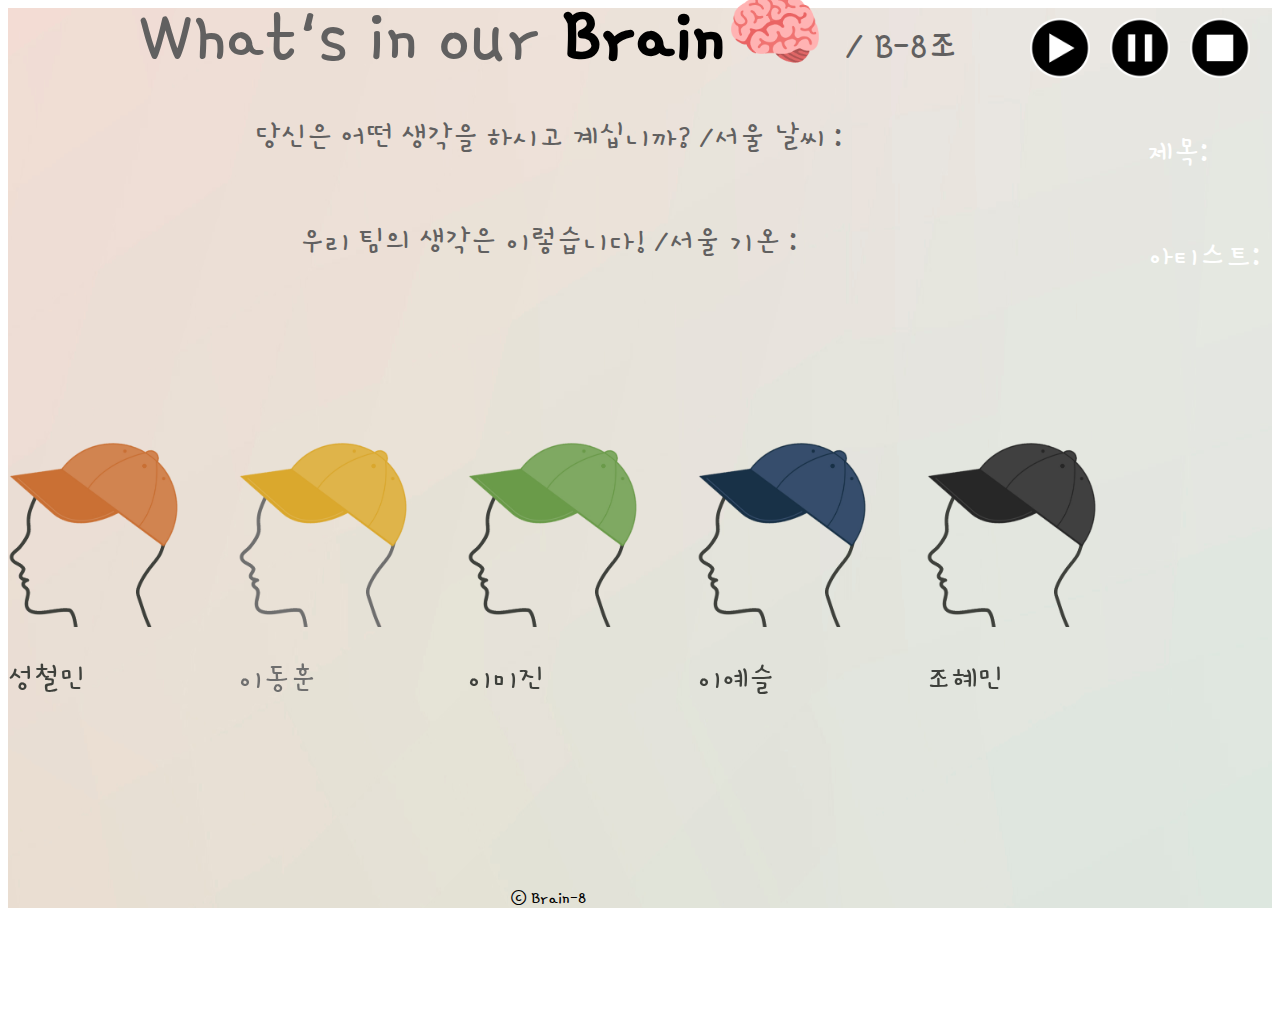
==== templates/index.html @ ef412cd2 "merge everything without comment system" ====
<!DOCTYPE html>
<html lang="en">

<head>
  <meta charset="UTF-8">
  <meta http-equiv="X-UA-Compatible" content="IE=edge">
  <meta name="viewport" content="width=device-width, initial-scale=1.0">
  <meta property="og:title" content="B-8조" />
  <meta property="og:description" content="팀 소개 페이지" />
  <meta property="og:image" content="img" />
  <title>B-8 팀 소개 페이지</title>

  <!-- css link -->
  <link rel="stylesheet" href="../static/css/style.css?after" type="text/css">
  <link rel="stylesheet" href="../static/css/animations.css?after" type="text/css">

  <!-- 부트스트랩, jQuery -->
  <link href="https://cdn.jsdelivr.net/npm/bootstrap@5.2.3/dist/css/bootstrap.min.css" rel="stylesheet"
    integrity="sha384-rbsA2VBKQhggwzxH7pPCaAqO46MgnOM80zW1RWuH61DGLwZJEdK2Kadq2F9CUG65" crossorigin="anonymous">
  <script src="https://ajax.googleapis.com/ajax/libs/jquery/3.5.1/jquery.min.js"></script>
  <script src="https://cdn.jsdelivr.net/npm/bootstrap@5.0.2/dist/js/bootstrap.bundle.min.js"
    integrity="sha384-MrcW6ZMFYlzcLA8Nl+NtUVF0sA7MsXsP1UyJoMp4YLEuNSfAP+JcXn/tWtIaxVXM"
    crossorigin="anonymous"></script>
</head>

<script>
  $.ajax({
    type: "GET",
    url: "https://api.openweathermap.org/data/2.5/weather?lat=37.566536&lon=126.977966&appid=20a67cfc9756c2dff3287c8549a2c229&units=metric",
    data: {},
    success: function(response){
      let weather = response['weather']['0']['main']
      let temp = response['main']['temp']
      
      let temp_html = `<span>${weather}</span>`
      let temp_html2 = `<span>${temp}</span>`
      $('#wth').append(temp_html)
      $('#tp').append(temp_html2)
    
    console.log(weather, temp)
    }
    })


  /* brain content hovering jquery */
  $(document).ready(function () {
    $('.brain').hover(function () {
      $(this).addClass('floating');
    },
      function () {
        $(this).removeClass('floating');
      }
    )
  })
  /* brain content hovering jquery end */
</script>

<body>
  <!-- Brain Modal -->
  <div id="brain">
    <div class="brain-modal-bg"></div>
    <div class="brain-modal-wrap" id="modal">
      <button class="modal-button">&times;</button>
      <div class="brain-content">
        <img src="../static/img/brain.png">
        <div>
          <div class="brain-part1 brain-part" id="giveup">
            <img src="../static/img/part1.png">
            <p>포기?</p>
          </div>

          <div class="brain-part2 brain-part" id="bucket">
            <div class="brain-img">
              <img src="../static/img/part2.png">
            </div>
            <p class="brain-text" id="bucket-p">버킷리스트</p>
          </div>

          <div class="brain-part3 brain-part" id="dream">
            <div class="brain-img">
              <img src="../static/img/part3.png">
            </div>
            <p class="brain-text" style="left:56%; top: 45%" id="dream-p">꿈</p>
          </div>
          <div class="brain-part4 brain-part" id="cooperation">
            <div class="brain-img">
              <img src="../static/img/part4.png">
            </div>
            <p class="brain-text" style="font-size: 2.8rem; line-height:2.9rem;" id="cooperation-p">추구하는 협업스타일</p>
          </div>
          <div class="brain-part5 brain-part" id="music" data-bs-toggle="modal" data-bs-target="#exampleModal">
            <div class="brain-img">
              <img src="../static/img/part5.png">
            </div>
            <p class="brain-text" style="left:56%; top: 56%" id="music-p">음악</p>
          </div>
          <div class="brain-part6 brain-part" id="strengths">
            <div class="brain-img">
              <img src="../static/img/part6.png">
            </div>
            <p class="brain-text" style="top: 55%" id="strengths-p">자신의 장점</p>
          </div>
          <div class="brain-part7 brain-part" id="mbti">
            <div class="brain-img">
              <img src="../static/img/part7.png">
            </div>
            <p class="brain-text" id="mbti-p">MBTI</p>
          </div>
          <div class="brain-part8 brain-part" id="blog">
            <div class="brain-img">
              <img src="../static/img/part8.png">
            </div>
            <p class="brain-text" style="left:46%; top: 63%">블로그</p>
          </div>
        </div>
      </div>
      <div class="brain-name-cover">
        <p class="brain-name"></p>
      </div>
      
    </div>
  </div>
  <!-- Brain Modal end -->

  <!-- youtube Modal -->
  <div class="modal fade" id="exampleModal" tabindex="-1" aria-labelledby="exampleModalLabel" aria-hidden="true">
    <div class="modal-dialog">
      <div id="yttransparent" style="display: none;">
      </div>
    </div>
    <div class="ytPlay-text-cover">
      <div>
        <p>
          제목:
        <h1 id="songTitle"></h1>
        </p>
      </div>
      <div>
        <p>
          아티스트:
        <h2 id="songArtist"></h2>
        </p>
      </div>
    </div>
    <div id="ytPlayButton" class="ytPlay-cover">
      <img src="../static/img/ytplay.png" class="ytbutton bounce play" id="play">
      <img src="../static/img/ytpause.png" class="ytbutton bounce pause" id="pause">
      <img src="../static/img/ytstop.png" class="ytbutton bounce stop" id="stop">
    </div>

  </div>
  <!-- youtube Modal end-->

  <!-- container html -->
  <div class="cover">
    <div class="container">

      <!-- title html -->
      <div class="title">
        <span>What's in our <strong style="color: black;">Brain🧠</strong> <span style="font-size: 40px;">/ B-8조</span></span>
        <p>당신은 어떤 생각을 하시고 계십니까? <span id="wth">/서울 날씨 : </span></p>
        <p>우리 팀의 생각은 이렇습니다!<span id="tp"> /서울 기온 : </span></p>
      </div>
      <!-- title html end -->


      <!-- section html -->
      <div class="section">
        <div class="brain-cover">

          <div class="brain-hat-combine">
            <div class="hat">
              <img src="../static/img/hat1.png">
            </div>
            <a href="#modal" class="brain-btn-open">
              <div class="brain">
                <img src="../static/img/brain.png">
                <p>성철민</p>
              </div>
            </a>
          </div>

          <div class="brain-hat-combine">
            <div class="hat">
              <img src="../static/img/hat2.png">
            </div>
            <a onClick="">
              <div class="brain brain-flower" id="dh-cover">
                <img src="../static/img/brain.png" id="flower">
                <p id="dh">이동훈</p>
              </div>
            </a>
          </div>
            
        <div class="brain-hat-combine">
          <div class="hat">
            <img src="../static/img/hat3.png">
          </div>
          <a href="#modal" class="brain-btn-open" onClick="">
            <div class="brain">
              <img src="../static/img/brain.png">
              <p>이미진</p>
            </div>
          </a>
        </div>
          
        <div class="brain-hat-combine">
          <div class="hat">
            <img src="../static/img/hat4.png">
          </div>
          <a href="#modal" class="brain-btn-open" onClick="">
            <div class="brain">
              <img src="../static/img/brain.png">
              <p>이예슬</p>
            </div>
          </a>
        </div>

        <div class="brain-hat-combine">
          <div class="hat">
            <img src="../static/img/hat5.png">
          </div>
          <a href="#modal" class="brain-btn-open" onClick="">
            <div class="brain">
              <img src="../static/img/brain.png">
              <p>조혜민</p>
            </div>
          </a>
        </div>

        </div>
      </div>
      <div class="bottom">
        <p style="margin: 0 auto; font-size: 1.2rem;">ⓒ Brain-8</p>
      </div>

      
      <!-- section html end -->
      
    </div>
  


  </div>
</body>




<script>
  /* brain content hovering jquery */
  $(document).ready(function () {
    $('.brain').hover(function () {
      $(this).addClass('floating1');
    },
      function () {
        $(this).removeClass('floating1');
      }
    )
  })
  /* brain content hovering jquery end */

  /*brain-hat-combine content hovering jquery*/
  $(document).ready(function () {
    $('.brain-hat-combine').hover(function () {
      $(this).children("div.brain").addClass('floating1')
      $(this).children("div.hat").addClass('floating2')
    },
      function () {
        $(this).children("div.brain").removeClass('floating1')
        $(this).children("div.hat").removeClass('floating2');      }
    )
  })

  /*brain-hat-combine content hovering jquery end*/

  /* brain clicking */
  $('.brain-btn-open').each(function () {
    var modalID = $(this).attr('href');
    var modalBg = $('.brain-modal-bg');

    var imgTit = $(this).children('div.brain').children('p').text()

    $(this).on('click', function (e) {

      // 모달창 내용 함수 실행
      brainListing(imgTit)

      e.preventDefault();
      $('.brain-name-cover').children('p.brain-name').text(imgTit)
      modalBg.fadeIn();

      $(modalID).show();

      $('html').css({ overflow: 'hidden' });
    });


    //.modal안에 button을 클릭하면 .modal닫기
    $('.modal-button').click(function () {
      modalBg.fadeOut();
      $(modalID).hide();
      $(modalID).removeAttr('style');
      window.location.reload();
    })

    $('.brain-modal-bg, .modal-close').on('click', function () {
      modalBg.fadeOut();
      $(modalID).hide();
      $(modalID).removeAttr('style');
      window.location.reload();

      $('html').removeAttr('style');
    });
  });
  /* brain clicking end */

  /* brain listing */
  function brainListing(a) {
    let name = a;
    let formData = new FormData();

    formData.append("name_give", name);


    fetch('/brain', { method: "POST", body: formData }).then((res) => res.json()).then((data) => {
      let rows = data['result'][0]
      console.log(rows)

      let got_mbti = rows['mbti'] // MBTI
      let got_dream = rows['dream'] // 꿈
      let got_bucket = rows['bucket'] // 버킷리스트
      let got_blog_url = rows['blog_url'] // 블로그 주소
      let got_cooperation = rows['cooperation']  // 추구하는 협업스타일
      let got_favorite_music = rows['favorite_music']  // 음악
      let got_start = rows['start'] // 자신의 장점
      let got_music = rows['music']  // 음악
      let got_artist = rows['artist']  // 음악
      let got_giveUp = rows['giveUp'] // 포기?
      let got_strengths = rows['strengths'] // 자신의 장점

      let each_data = {
        'mbti': got_mbti,
        'dream': got_dream,
        'bucket': got_bucket,
        'url': got_blog_url,
        'cooperation': got_cooperation,
        'favorite_music': got_favorite_music,
        'start': got_start,
        'giveUp': got_giveUp,
        'strengths': got_strengths,
        'music': got_music,
        'artist': got_artist
      }

      /* brain content change */
      $('#giveup').click(function () {
        document.getElementById('giveup').classList.remove('brain-part');
        alert(each_data['giveUp']);
      })

      $('#mbti').click(function () {
        document.getElementById('mbti').classList.remove('brain-part');
        $('#mbti-p').text(each_data['mbti']);
      })

      $('#dream').click(function () {
        document.getElementById('dream').classList.remove('brain-part');
        $('#dream-p').text(each_data['dream']);
        $('#dream-p').css('font-size', '1.2rem');
      })

      $('#strengths').click(function () {
        document.getElementById('strengths').classList.remove('brain-part');
        $('#strengths-p').text(each_data['strengths']);
        $('#strengths-p').css('font-size', '1.5rem');
      })

      $('#bucket').click(function () {
        document.getElementById('bucket').classList.remove('brain-part');
        $('#bucket-p').text(each_data['bucket']);
        $('#bucket-p').css('font-size', '1.8rem');
      })

      $('#cooperation').click(function () {
        document.getElementById('cooperation').classList.remove('brain-part');
        $('#cooperation-p').text(each_data['cooperation']);
        $('#cooperation-p').css('font-size', '1.8rem');
      })

      $('#music').click(function () {
        document.getElementById('music').classList.remove('brain-part');
        $('#yttransparent').empty();
        $('#yttransparent').append(`
        <iframe id='ytVideo' width='375' height='200'
          src="https://www.youtube.com/embed/${each_data['favorite_music']}?autoplay=1&start=${each_data['start']}&mute=0&autohide='2'&modestbranding=1&enablejsapi=1&version=3&playerapiid=ytplayer"
          frameBorder='0' allow='accelerometer; autoplay; encrypted-media; gyroscope; picture-in-picture'
          allowFullScreen></iframe>`)
        
        $('#songTitle').text(each_data['music'])
        $('#songArtist').text(each_data['artist'])
      })

      /* 유튜브 뮤직 버튼 */
      $(".stop").on("click", function () {
        document.getElementById('stop').classList.add('tossing');
        $("iframe")[0].contentWindow.postMessage('{"event":"command","func":"' + 'stopVideo' + '","args":""}', '*');
        console.log($("iframe")[0])
      });
      $(".pause").on("click", function () {
        document.getElementById('pause').classList.add('tossing');
        $("iframe")[0].contentWindow.postMessage('{"event":"command","func":"' + 'pauseVideo' + '","args":""}', '*');
        console.log($("iframe")[0])
      });
      $(".play").on("click", function () {
        document.getElementById('play').classList.add('tossing');
        $("iframe")[0].contentWindow.postMessage('{"event":"command","func":"' + 'playVideo' + '","args":""}', '*');
        console.log($("iframe")[0])
      });

      /* brain content change end */

      /* blog url copy */
      function copyToClipboard(val) {
        const t = document.createElement("textarea");
        document.body.appendChild(t);
        t.value = val;
        t.select();
        document.execCommand('copy');
        document.body.removeChild(t);
      }
      function copy() {
        document.getElementById('blog').classList.remove('brain-part');
        copyToClipboard(each_data['url']);
        alert("블로그 주소 복사 완료!")
      }

      $('#blog').click(function () {
        copy();
      })
      /* blog url copy end */
    })
  }
    /* brain listing end */

  function flowers() {
    document.getElementById('dh-cover').classList.add('brain-flower');
    document.getElementById("flower").src = "../static/img/road-with-flower.gif";
    document.getElementById("dh").text = "";
  }
</script>

</html>
---- static/css/style.css ----
/* 폰트 import */
@import url('https://fonts.googleapis.com/css2?family=Gamja+Flower&display=swap');

/* 전체 Gamja Flower 폰트 적용 */
* {
  font-family: 'Gamja Flower', cursive;
}

body {
  font-size: 1rem;
}

p {
  font-size: 2rem;
}

.cover {
  height: 100vh;
  background-size: cover;
  background: no-repeat center;
  background-image: url('../img/bg.jpg');
}

.container {
  width: 1080px;
  height: 100%;
}

.title {
  display: flex;
  width: 100%;
  height: 260px;
  align-items: center;
  justify-content: center;
  flex-direction: column;
  font-size: 5rem;
  color : rgb(97, 96, 96);
}

.section {
  width: 85%;
  height: 55vh;
  display: flex;
}

img {
  max-width: 100%;
  display: block;
}

.brain-cover {
  width: 100%;
  display: flex;
  flex-direction: row;
  flex-wrap: nowrap;
  justify-content: space-between;
  margin: 200px auto;
}

.brain {
  position: absolute;
  width: 10rem;
  height: 10rem;
  filter: invert(17%) sepia(1%) saturate(4290%) hue-rotate(47deg) brightness(102%) contrast(77%);
  z-index: 1;
}

.brain-flower {
  width: 10rem;
  height: 10rem;
  filter: invert(46%) sepia(8%) saturate(9%) hue-rotate(341deg) brightness(90%) contrast(86%);
}




.brain-hat-combine:hover {
  filter: invert(53%) sepia(53%) saturate(6363%) hue-rotate(334deg) brightness(104%) contrast(96%);
}

.bottom {
  width: 100%;
  height: 30vh;
  display: flex;
  align-items: center;
  margin: 0 auto;
  bottom: 10px;
}


/* hat css */


.brain-hat-combine {
  position:relative;
}

.hat {
  position: absolute;
  width: 11rem;
  height: 7rem;
  top: -30px;
  z-index: 2;
}

/* hat css end */

/* brain modal css */
.brain-modal-bg {
  width: 100%;
  height: 100%;
  position: fixed;
  top: 0;
  left: 0;
  right: 0;
  background: rgba(0, 0, 0, 0.6);
  z-index: 999;
  display: none;
}

.brain-modal-wrap {
  min-width: 950px;
  min-height: 950px;
  position: absolute;
  top: 50%;
  left: 50%;
  transform: translate(-50%, -50%);
  width: 50%;
  height: 80vh;
  z-index: 1000;
  background-size: cover;
  background: no-repeat center;
  background-image: url('../img/bg.jpg');
  display: none;
}

.brain-btn-open {
  text-decoration: none;
  color: inherit;
  display: block;
}

.brain-content {
  position: relative;
  display: flex;
  width: 80%;
  max-height: 100%;
  z-index: 1001;
  flex-direction: row;
  margin: 0 auto;
  max-width: 100%;
}

.brain-part {
  filter: invert(46%) sepia(8%) saturate(9%) hue-rotate(341deg) brightness(90%) contrast(86%);
}

.brain-part1 {
  position: absolute;
  left: 15%;
  top: 50%;
  z-index: 1100;
  margin: 0 auto;
}

.brain-part2 {
  position: absolute;
  left: 16%;
  top: 4%;
  z-index: 1100;
}

.brain-part3 {
  position: absolute;
  left: 57%;
  top: 4.5%;
  z-index: 1100;
}

.brain-part4 {
  position: absolute;
  left: 36%;
  top: 20%;
  z-index: 1100;
  transform: scale(0.93);
}

.brain-part5 {
  position: absolute;
  left: 63%;
  top: 34%;
  z-index: 1100;
  transform: scale(0.93)
}

.brain-part6 {
  position: absolute;
  left: 22%;
  top: 44%;
  z-index: 1100;
  transform: scale(0.93)
}

.brain-part7 {
  position: absolute;
  left: 60%;
  top: 64%;
  z-index: 1100;
  transform: scale(0.93)
}

.brain-part8 {
  position: absolute;
  left: 14%;
  top: 31%;
  z-index: 1100;
  transform: scale(0.93)
}

.brain-img {
  position: relative;
  width: 100%;
  vertical-align: middle;
}

.brain-part:hover {
  transform: scale(1.05);
  filter: invert(53%) sepia(53%) saturate(6363%) hue-rotate(334deg) brightness(104%) contrast(96%);
  z-index: 5000;
}

.brain-text {
  position: absolute;
  transform: translate(-50%, -50%);
  top: 50%;
  left: 50%;
  word-break: break-all;
  line-height: 2rem;
  filter: invert(53%) sepia(53%) saturate(6363%) hue-rotate(334deg) brightness(0%) contrast(96%);
}

.brain-name-cover {
  width: 100%;
  height: 20vh;
  background-color: black;
  text-align: center;
}

.brain-name {
  padding: 40px 0;
  font-size: 5rem;
  color:#ffffff;
}

.modal-button {
  position: absolute;
  top: 1rem;
  right: 1rem;
  background: transparent;
  border: 0;
  color: #ffffff;
  font-size: 3rem;
}

.brain-color-black {
  filter: 0;
}

.modal-content {
  height: 500px
}


.ytPlay-text-cover {
  color:#ffffff;
  position: absolute;
  right:20px;
  top: 100px;
  display:flex;
  flex-direction: column;
}

.ytPlay-cover {
  position: absolute;
  right:20px;
  display:flex;
  flex-direction: row;
}

.ytbutton {
  width: 60px;
  height: 60px;
  margin: 10px;

}

.yttp {
  display: none;
}

/* brain modal css end */
---- static/css/animations.css ----
/*
==============================================
CSS3 ANIMATION CHEAT SHEET
==============================================

Made by Justin Aguilar

www.justinaguilar.com/animations/

Questions, comments, concerns, love letters:
justin@justinaguilar.com
==============================================
*/

/*
==============================================
slideDown
==============================================
*/


.slideDown{
	animation-name: slideDown;
	-webkit-animation-name: slideDown;	

	animation-duration: 1s;	
	-webkit-animation-duration: 1s;

	animation-timing-function: ease;	
	-webkit-animation-timing-function: ease;	

	visibility: visible !important;						
}

@keyframes slideDown {
	0% {
		transform: translateY(-100%);
	}
	50%{
		transform: translateY(8%);
	}
	65%{
		transform: translateY(-4%);
	}
	80%{
		transform: translateY(4%);
	}
	95%{
		transform: translateY(-2%);
	}			
	100% {
		transform: translateY(0%);
	}		
}

@-webkit-keyframes slideDown {
	0% {
		-webkit-transform: translateY(-100%);
	}
	50%{
		-webkit-transform: translateY(8%);
	}
	65%{
		-webkit-transform: translateY(-4%);
	}
	80%{
		-webkit-transform: translateY(4%);
	}
	95%{
		-webkit-transform: translateY(-2%);
	}			
	100% {
		-webkit-transform: translateY(0%);
	}	
}

/*
==============================================
slideUp
==============================================
*/


.slideUp{
	animation-name: slideUp;
	-webkit-animation-name: slideUp;	

	animation-duration: 1s;	
	-webkit-animation-duration: 1s;

	animation-timing-function: ease;	
	-webkit-animation-timing-function: ease;

	visibility: visible !important;			
}

@keyframes slideUp {
	0% {
		transform: translateY(100%);
	}
	50%{
		transform: translateY(-8%);
	}
	65%{
		transform: translateY(4%);
	}
	80%{
		transform: translateY(-4%);
	}
	95%{
		transform: translateY(2%);
	}			
	100% {
		transform: translateY(0%);
	}	
}

@-webkit-keyframes slideUp {
	0% {
		-webkit-transform: translateY(100%);
	}
	50%{
		-webkit-transform: translateY(-8%);
	}
	65%{
		-webkit-transform: translateY(4%);
	}
	80%{
		-webkit-transform: translateY(-4%);
	}
	95%{
		-webkit-transform: translateY(2%);
	}			
	100% {
		-webkit-transform: translateY(0%);
	}	
}

/*
==============================================
slideLeft
==============================================
*/


.slideLeft{
	animation-name: slideLeft;
	-webkit-animation-name: slideLeft;	

	animation-duration: 1s;	
	-webkit-animation-duration: 1s;

	animation-timing-function: ease-in-out;	
	-webkit-animation-timing-function: ease-in-out;		

	visibility: visible !important;	
}

@keyframes slideLeft {
	0% {
		transform: translateX(150%);
	}
	50%{
		transform: translateX(-8%);
	}
	65%{
		transform: translateX(4%);
	}
	80%{
		transform: translateX(-4%);
	}
	95%{
		transform: translateX(2%);
	}			
	100% {
		transform: translateX(0%);
	}
}

@-webkit-keyframes slideLeft {
	0% {
		-webkit-transform: translateX(150%);
	}
	50%{
		-webkit-transform: translateX(-8%);
	}
	65%{
		-webkit-transform: translateX(4%);
	}
	80%{
		-webkit-transform: translateX(-4%);
	}
	95%{
		-webkit-transform: translateX(2%);
	}			
	100% {
		-webkit-transform: translateX(0%);
	}
}

/*
==============================================
slideRight
==============================================
*/


.slideRight{
	animation-name: slideRight;
	-webkit-animation-name: slideRight;	

	animation-duration: 1s;	
	-webkit-animation-duration: 1s;

	animation-timing-function: ease-in-out;	
	-webkit-animation-timing-function: ease-in-out;		

	visibility: visible !important;	
}

@keyframes slideRight {
	0% {
		transform: translateX(-150%);
	}
	50%{
		transform: translateX(8%);
	}
	65%{
		transform: translateX(-4%);
	}
	80%{
		transform: translateX(4%);
	}
	95%{
		transform: translateX(-2%);
	}			
	100% {
		transform: translateX(0%);
	}	
}

@-webkit-keyframes slideRight {
	0% {
		-webkit-transform: translateX(-150%);
	}
	50%{
		-webkit-transform: translateX(8%);
	}
	65%{
		-webkit-transform: translateX(-4%);
	}
	80%{
		-webkit-transform: translateX(4%);
	}
	95%{
		-webkit-transform: translateX(-2%);
	}			
	100% {
		-webkit-transform: translateX(0%);
	}
}

/*
==============================================
slideExpandUp
==============================================
*/


.slideExpandUp{
	animation-name: slideExpandUp;
	-webkit-animation-name: slideExpandUp;	

	animation-duration: 1.6s;	
	-webkit-animation-duration: 1.6s;

	animation-timing-function: ease-out;	
	-webkit-animation-timing-function: ease -out;

	visibility: visible !important;	
}

@keyframes slideExpandUp {
	0% {
		transform: translateY(100%) scaleX(0.5);
	}
	30%{
		transform: translateY(-8%) scaleX(0.5);
	}	
	40%{
		transform: translateY(2%) scaleX(0.5);
	}
	50%{
		transform: translateY(0%) scaleX(1.1);
	}
	60%{
		transform: translateY(0%) scaleX(0.9);		
	}
	70% {
		transform: translateY(0%) scaleX(1.05);
	}			
	80%{
		transform: translateY(0%) scaleX(0.95);		
	}
	90% {
		transform: translateY(0%) scaleX(1.02);
	}	
	100%{
		transform: translateY(0%) scaleX(1);		
	}
}

@-webkit-keyframes slideExpandUp {
	0% {
		-webkit-transform: translateY(100%) scaleX(0.5);
	}
	30%{
		-webkit-transform: translateY(-8%) scaleX(0.5);
	}	
	40%{
		-webkit-transform: translateY(2%) scaleX(0.5);
	}
	50%{
		-webkit-transform: translateY(0%) scaleX(1.1);
	}
	60%{
		-webkit-transform: translateY(0%) scaleX(0.9);		
	}
	70% {
		-webkit-transform: translateY(0%) scaleX(1.05);
	}			
	80%{
		-webkit-transform: translateY(0%) scaleX(0.95);		
	}
	90% {
		-webkit-transform: translateY(0%) scaleX(1.02);
	}	
	100%{
		-webkit-transform: translateY(0%) scaleX(1);		
	}
}

/*
==============================================
expandUp
==============================================
*/


.expandUp{
	animation-name: expandUp;
	-webkit-animation-name: expandUp;	

	animation-duration: 0.7s;	
	-webkit-animation-duration: 0.7s;

	animation-timing-function: ease;	
	-webkit-animation-timing-function: ease;		

	visibility: visible !important;	
}

@keyframes expandUp {
	0% {
		transform: translateY(100%) scale(0.6) scaleY(0.5);
	}
	60%{
		transform: translateY(-7%) scaleY(1.12);
	}
	75%{
		transform: translateY(3%);
	}	
	100% {
		transform: translateY(0%) scale(1) scaleY(1);
	}	
}

@-webkit-keyframes expandUp {
	0% {
		-webkit-transform: translateY(100%) scale(0.6) scaleY(0.5);
	}
	60%{
		-webkit-transform: translateY(-7%) scaleY(1.12);
	}
	75%{
		-webkit-transform: translateY(3%);
	}	
	100% {
		-webkit-transform: translateY(0%) scale(1) scaleY(1);
	}	
}

/*
==============================================
fadeIn
==============================================
*/

.fadeIn{
	animation-name: fadeIn;
	-webkit-animation-name: fadeIn;	

	animation-duration: 1.5s;	
	-webkit-animation-duration: 1.5s;

	animation-timing-function: ease-in-out;	
	-webkit-animation-timing-function: ease-in-out;		

	visibility: visible !important;	
}

@keyframes fadeIn {
	0% {
		transform: scale(0);
		opacity: 0.0;		
	}
	60% {
		transform: scale(1.1);	
	}
	80% {
		transform: scale(0.9);
		opacity: 1;	
	}	
	100% {
		transform: scale(1);
		opacity: 1;	
	}		
}

@-webkit-keyframes fadeIn {
	0% {
		-webkit-transform: scale(0);
		opacity: 0.0;		
	}
	60% {
		-webkit-transform: scale(1.1);
	}
	80% {
		-webkit-transform: scale(0.9);
		opacity: 1;	
	}	
	100% {
		-webkit-transform: scale(1);
		opacity: 1;	
	}		
}

/*
==============================================
expandOpen
==============================================
*/


.expandOpen{
	animation-name: expandOpen;
	-webkit-animation-name: expandOpen;	

	animation-duration: 1.2s;	
	-webkit-animation-duration: 1.2s;

	animation-timing-function: ease-out;	
	-webkit-animation-timing-function: ease-out;	

	visibility: visible !important;	
}

@keyframes expandOpen {
	0% {
		transform: scale(1.8);		
	}
	50% {
		transform: scale(0.95);
	}	
	80% {
		transform: scale(1.05);
	}
	90% {
		transform: scale(0.98);
	}	
	100% {
		transform: scale(1);
	}			
}

@-webkit-keyframes expandOpen {
	0% {
		-webkit-transform: scale(1.8);		
	}
	50% {
		-webkit-transform: scale(0.95);
	}	
	80% {
		-webkit-transform: scale(1.05);
	}
	90% {
		-webkit-transform: scale(0.98);
	}	
	100% {
		-webkit-transform: scale(1);
	}					
}

/*
==============================================
bigEntrance
==============================================
*/


.bigEntrance{
	animation-name: bigEntrance;
	-webkit-animation-name: bigEntrance;	

	animation-duration: 1.6s;	
	-webkit-animation-duration: 1.6s;

	animation-timing-function: ease-out;	
	-webkit-animation-timing-function: ease-out;	

	visibility: visible !important;			
}

@keyframes bigEntrance {
	0% {
		transform: scale(0.3) rotate(6deg) translateX(-30%) translateY(30%);
		opacity: 0.2;
	}
	30% {
		transform: scale(1.03) rotate(-2deg) translateX(2%) translateY(-2%);		
		opacity: 1;
	}
	45% {
		transform: scale(0.98) rotate(1deg) translateX(0%) translateY(0%);
		opacity: 1;
	}
	60% {
		transform: scale(1.01) rotate(-1deg) translateX(0%) translateY(0%);		
		opacity: 1;
	}	
	75% {
		transform: scale(0.99) rotate(1deg) translateX(0%) translateY(0%);
		opacity: 1;
	}
	90% {
		transform: scale(1.01) rotate(0deg) translateX(0%) translateY(0%);		
		opacity: 1;
	}	
	100% {
		transform: scale(1) rotate(0deg) translateX(0%) translateY(0%);
		opacity: 1;
	}		
}

@-webkit-keyframes bigEntrance {
	0% {
		-webkit-transform: scale(0.3) rotate(6deg) translateX(-30%) translateY(30%);
		opacity: 0.2;
	}
	30% {
		-webkit-transform: scale(1.03) rotate(-2deg) translateX(2%) translateY(-2%);		
		opacity: 1;
	}
	45% {
		-webkit-transform: scale(0.98) rotate(1deg) translateX(0%) translateY(0%);
		opacity: 1;
	}
	60% {
		-webkit-transform: scale(1.01) rotate(-1deg) translateX(0%) translateY(0%);		
		opacity: 1;
	}	
	75% {
		-webkit-transform: scale(0.99) rotate(1deg) translateX(0%) translateY(0%);
		opacity: 1;
	}
	90% {
		-webkit-transform: scale(1.01) rotate(0deg) translateX(0%) translateY(0%);		
		opacity: 1;
	}	
	100% {
		-webkit-transform: scale(1) rotate(0deg) translateX(0%) translateY(0%);
		opacity: 1;
	}				
}

/*
==============================================
hatch
==============================================
*/

.hatch{
	animation-name: hatch;
	-webkit-animation-name: hatch;	

	animation-duration: 2s;	
	-webkit-animation-duration: 2s;

	animation-timing-function: ease-in-out;	
	-webkit-animation-timing-function: ease-in-out;

	transform-origin: 50% 100%;
	-ms-transform-origin: 50% 100%;
	-webkit-transform-origin: 50% 100%; 

	visibility: visible !important;		
}

@keyframes hatch {
	0% {
		transform: rotate(0deg) scaleY(0.6);
	}
	20% {
		transform: rotate(-2deg) scaleY(1.05);
	}
	35% {
		transform: rotate(2deg) scaleY(1);
	}
	50% {
		transform: rotate(-2deg);
	}	
	65% {
		transform: rotate(1deg);
	}	
	80% {
		transform: rotate(-1deg);
	}		
	100% {
		transform: rotate(0deg);
	}									
}

@-webkit-keyframes hatch {
	0% {
		-webkit-transform: rotate(0deg) scaleY(0.6);
	}
	20% {
		-webkit-transform: rotate(-2deg) scaleY(1.05);
	}
	35% {
		-webkit-transform: rotate(2deg) scaleY(1);
	}
	50% {
		-webkit-transform: rotate(-2deg);
	}	
	65% {
		-webkit-transform: rotate(1deg);
	}	
	80% {
		-webkit-transform: rotate(-1deg);
	}		
	100% {
		-webkit-transform: rotate(0deg);
	}		
}


/*
==============================================
bounce
==============================================
*/


.bounce{
	animation-name: bounce;
	-webkit-animation-name: bounce;	

	animation-duration: 1.6s;	
	-webkit-animation-duration: 1.6s;

	animation-timing-function: ease;	
	-webkit-animation-timing-function: ease;	
	
	transform-origin: 50% 100%;
	-ms-transform-origin: 50% 100%;
	-webkit-transform-origin: 50% 100%; 	
}

@keyframes bounce {
	0% {
		transform: translateY(0%) scaleY(0.6);
	}
	60%{
		transform: translateY(-100%) scaleY(1.1);
	}
	70%{
		transform: translateY(0%) scaleY(0.95) scaleX(1.05);
	}
	80%{
		transform: translateY(0%) scaleY(1.05) scaleX(1);
	}	
	90%{
		transform: translateY(0%) scaleY(0.95) scaleX(1);
	}				
	100%{
		transform: translateY(0%) scaleY(1) scaleX(1);
	}	
}

@-webkit-keyframes bounce {
	0% {
		-webkit-transform: translateY(0%) scaleY(0.6);
	}
	60%{
		-webkit-transform: translateY(-100%) scaleY(1.1);
	}
	70%{
		-webkit-transform: translateY(0%) scaleY(0.95) scaleX(1.05);
	}
	80%{
		-webkit-transform: translateY(0%) scaleY(1.05) scaleX(1);
	}	
	90%{
		-webkit-transform: translateY(0%) scaleY(0.95) scaleX(1);
	}				
	100%{
		-webkit-transform: translateY(0%) scaleY(1) scaleX(1);
	}		
}


/*
==============================================
pulse
==============================================
*/

.pulse{
	animation-name: pulse;
	-webkit-animation-name: pulse;	

	animation-duration: 1.5s;	
	-webkit-animation-duration: 1.5s;

	animation-iteration-count: infinite;
	-webkit-animation-iteration-count: infinite;
}

@keyframes pulse {
	0% {
		transform: scale(0.9);
		opacity: 0.7;		
	}
	50% {
		transform: scale(1);
		opacity: 1;	
	}	
	100% {
		transform: scale(0.9);
		opacity: 0.7;	
	}			
}

@-webkit-keyframes pulse {
	0% {
		-webkit-transform: scale(0.95);
		opacity: 0.7;		
	}
	50% {
		-webkit-transform: scale(1);
		opacity: 1;	
	}	
	100% {
		-webkit-transform: scale(0.95);
		opacity: 0.7;	
	}			
}

/*
==============================================
floating
==============================================
*/

.floating1{
	animation-name: floating1;
	-webkit-animation-name: floating1;

	animation-duration: 3s;	
	-webkit-animation-duration: 3s;

	animation-iteration-count: infinite;
	-webkit-animation-iteration-count: infinite;
	animation-timing-function: ease-in-out;
}

@keyframes floating1 {
	0% {
		transform: translateY(0%);	
	}
	50% {
		transform: translateY(-3%);	
	}	
	100% {
		transform: translateY(0%);
	}			
}

@-webkit-keyframes floating1 {
	0% {
		transform: translateY(0%);	
	}
	50% {
		transform: translateY(-3%);	
	}	
	100% {
		transform: translateY(0%);
	}				
}


.floating2{
	animation-name: floating2;
	-webkit-animation-name: floating2;

	animation-duration: 3s;	
	-webkit-animation-duration: 3s;

	animation-iteration-count: infinite;
	-webkit-animation-iteration-count: infinite;
	animation-timing-function: ease-in-out;
}

@keyframes floating2 {
	0% {
		transform: translateY(0%);	
	}
	50% {
		transform: translateY(3%);	
	}	
	100% {
		transform: translateY(0%);
	}			
}

@-webkit-keyframes floating2 {
	0% {
		transform: translateY(0%);	
	}
	50% {
		transform: translateY(3%);	
	}	
	100% {
		transform: translateY(0%);
	}				
}






/*
==============================================
tossing
==============================================
*/

.tossing{
	animation-name: tossing;
	-webkit-animation-name: tossing;	

	animation-duration: 1s;	
	-webkit-animation-duration: 1s;

	animation-iteration-count: 1;
	-webkit-animation-iteration-count: 1;
}

@keyframes tossing {
	0% {
		transform: rotate(-4deg);	
	}
	50% {
		transform: rotate(4deg);
	}
	100% {
		transform: rotate(-4deg);	
	}						
}

@-webkit-keyframes tossing {
	0% {
		-webkit-transform: rotate(-4deg);	
	}
	50% {
		-webkit-transform: rotate(4deg);
	}
	100% {
		-webkit-transform: rotate(-4deg);	
	}				
}

/*
==============================================
pullUp
==============================================
*/

.pullUp{
	animation-name: pullUp;
	-webkit-animation-name: pullUp;	

	animation-duration: 1.1s;	
	-webkit-animation-duration: 1.1s;

	animation-timing-function: ease-out;	
	-webkit-animation-timing-function: ease-out;	

	transform-origin: 50% 100%;
	-ms-transform-origin: 50% 100%;
	-webkit-transform-origin: 50% 100%; 		
}

@keyframes pullUp {
	0% {
		transform: scaleY(0.1);
	}
	40% {
		transform: scaleY(1.02);
	}
	60% {
		transform: scaleY(0.98);
	}
	80% {
		transform: scaleY(1.01);
	}
	100% {
		transform: scaleY(0.98);
	}				
	80% {
		transform: scaleY(1.01);
	}
	100% {
		transform: scaleY(1);
	}							
}

@-webkit-keyframes pullUp {
	0% {
		-webkit-transform: scaleY(0.1);
	}
	40% {
		-webkit-transform: scaleY(1.02);
	}
	60% {
		-webkit-transform: scaleY(0.98);
	}
	80% {
		-webkit-transform: scaleY(1.01);
	}
	100% {
		-webkit-transform: scaleY(0.98);
	}				
	80% {
		-webkit-transform: scaleY(1.01);
	}
	100% {
		-webkit-transform: scaleY(1);
	}		
}

/*
==============================================
pullDown
==============================================
*/

.pullDown{
	animation-name: pullDown;
	-webkit-animation-name: pullDown;	

	animation-duration: 1.1s;	
	-webkit-animation-duration: 1.1s;

	animation-timing-function: ease-out;	
	-webkit-animation-timing-function: ease-out;	

	transform-origin: 50% 0%;
	-ms-transform-origin: 50% 0%;
	-webkit-transform-origin: 50% 0%; 		
}

@keyframes pullDown {
	0% {
		transform: scaleY(0.1);
	}
	40% {
		transform: scaleY(1.02);
	}
	60% {
		transform: scaleY(0.98);
	}
	80% {
		transform: scaleY(1.01);
	}
	100% {
		transform: scaleY(0.98);
	}				
	80% {
		transform: scaleY(1.01);
	}
	100% {
		transform: scaleY(1);
	}							
}

@-webkit-keyframes pullDown {
	0% {
		-webkit-transform: scaleY(0.1);
	}
	40% {
		-webkit-transform: scaleY(1.02);
	}
	60% {
		-webkit-transform: scaleY(0.98);
	}
	80% {
		-webkit-transform: scaleY(1.01);
	}
	100% {
		-webkit-transform: scaleY(0.98);
	}				
	80% {
		-webkit-transform: scaleY(1.01);
	}
	100% {
		-webkit-transform: scaleY(1);
	}		
}

/*
==============================================
stretchLeft
==============================================
*/

.stretchLeft{
	animation-name: stretchLeft;
	-webkit-animation-name: stretchLeft;	

	animation-duration: 1.5s;	
	-webkit-animation-duration: 1.5s;

	animation-timing-function: ease-out;	
	-webkit-animation-timing-function: ease-out;	

	transform-origin: 100% 0%;
	-ms-transform-origin: 100% 0%;
	-webkit-transform-origin: 100% 0%; 
}

@keyframes stretchLeft {
	0% {
		transform: scaleX(0.3);
	}
	40% {
		transform: scaleX(1.02);
	}
	60% {
		transform: scaleX(0.98);
	}
	80% {
		transform: scaleX(1.01);
	}
	100% {
		transform: scaleX(0.98);
	}				
	80% {
		transform: scaleX(1.01);
	}
	100% {
		transform: scaleX(1);
	}							
}

@-webkit-keyframes stretchLeft {
	0% {
		-webkit-transform: scaleX(0.3);
	}
	40% {
		-webkit-transform: scaleX(1.02);
	}
	60% {
		-webkit-transform: scaleX(0.98);
	}
	80% {
		-webkit-transform: scaleX(1.01);
	}
	100% {
		-webkit-transform: scaleX(0.98);
	}				
	80% {
		-webkit-transform: scaleX(1.01);
	}
	100% {
		-webkit-transform: scaleX(1);
	}		
}

/*
==============================================
stretchRight
==============================================
*/

.stretchRight{
	animation-name: stretchRight;
	-webkit-animation-name: stretchRight;	

	animation-duration: 1.5s;	
	-webkit-animation-duration: 1.5s;

	animation-timing-function: ease-out;	
	-webkit-animation-timing-function: ease-out;	

	transform-origin: 0% 0%;
	-ms-transform-origin: 0% 0%;
	-webkit-transform-origin: 0% 0%; 		
}

@keyframes stretchRight {
	0% {
		transform: scaleX(0.3);
	}
	40% {
		transform: scaleX(1.02);
	}
	60% {
		transform: scaleX(0.98);
	}
	80% {
		transform: scaleX(1.01);
	}
	100% {
		transform: scaleX(0.98);
	}				
	80% {
		transform: scaleX(1.01);
	}
	100% {
		transform: scaleX(1);
	}							
}

@-webkit-keyframes stretchRight {
	0% {
		-webkit-transform: scaleX(0.3);
	}
	40% {
		-webkit-transform: scaleX(1.02);
	}
	60% {
		-webkit-transform: scaleX(0.98);
	}
	80% {
		-webkit-transform: scaleX(1.01);
	}
	100% {
		-webkit-transform: scaleX(0.98);
	}				
	80% {
		-webkit-transform: scaleX(1.01);
	}
	100% {
		-webkit-transform: scaleX(1);
	}		
}
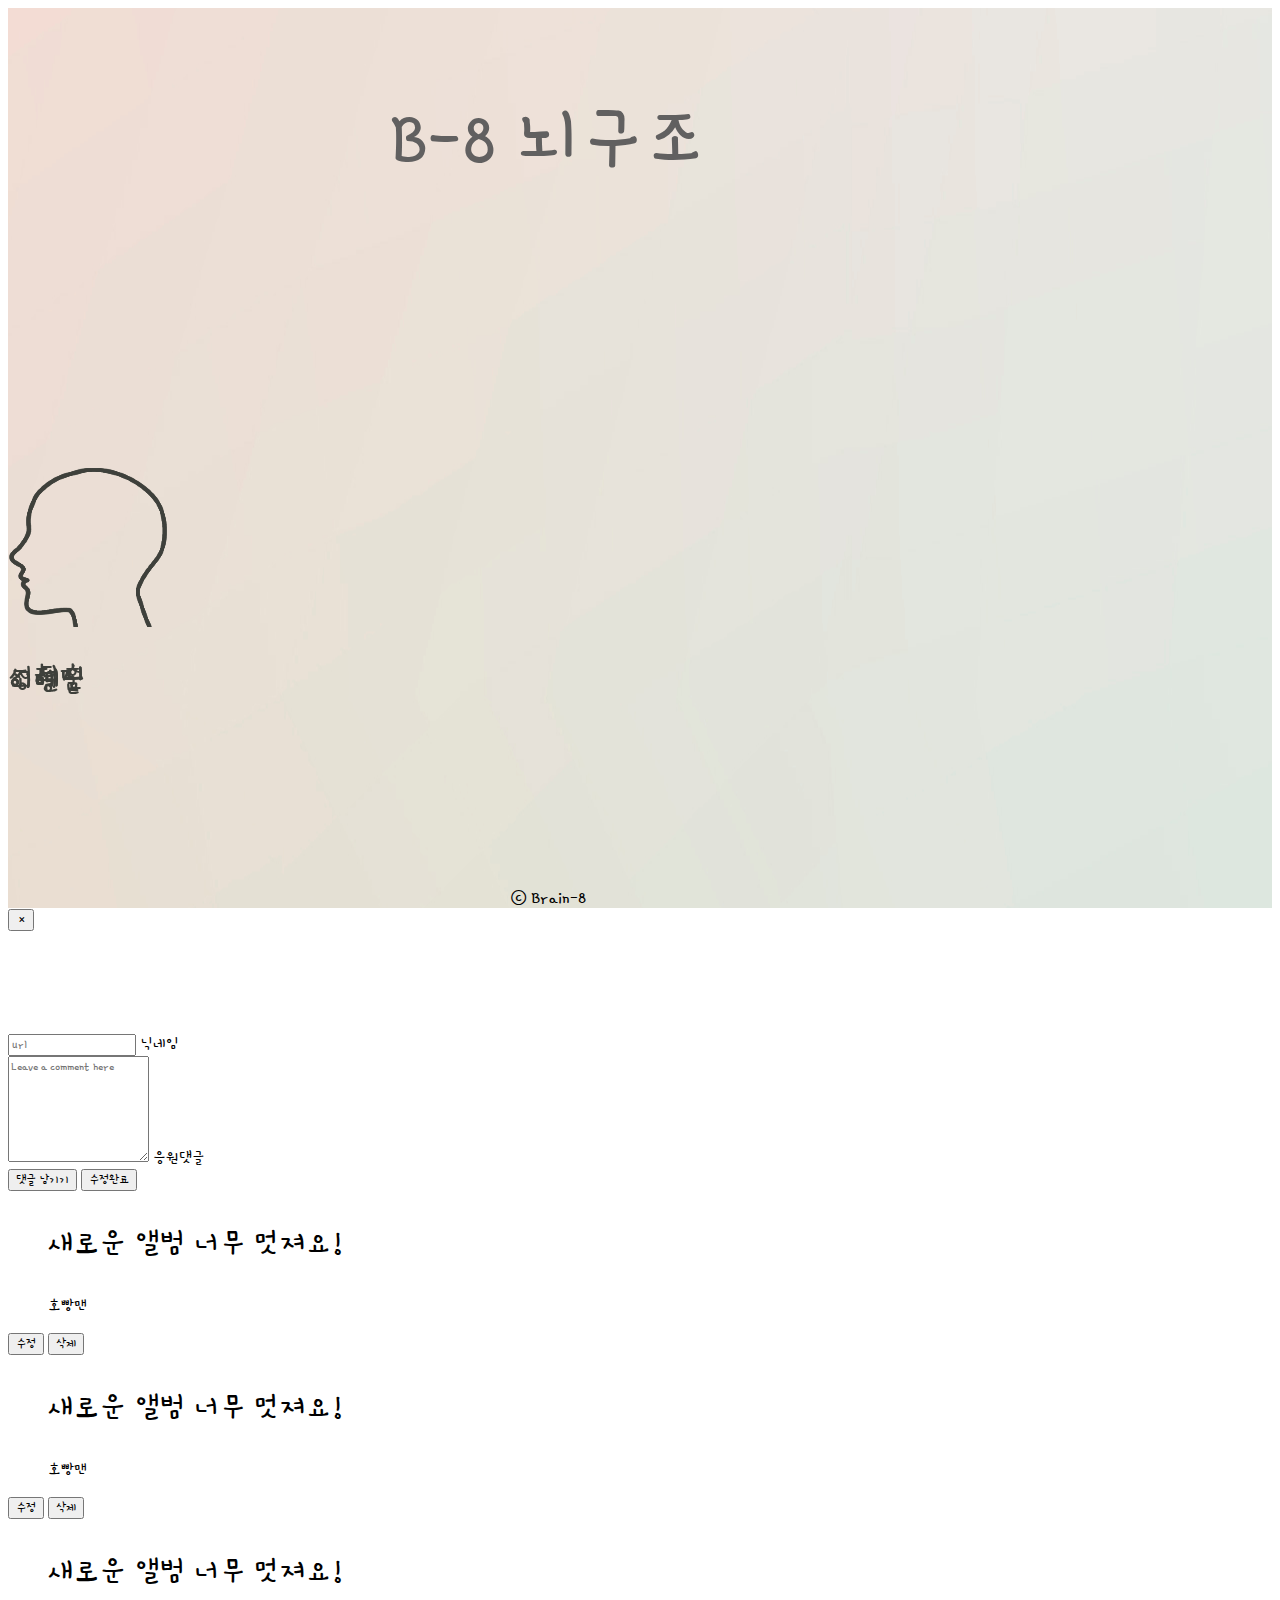
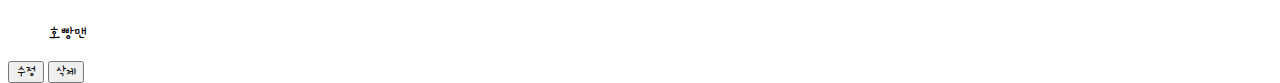
==== commit ff80fe64: "comment save&show&fakeedit^^" ====
--- a/templates/index.html
+++ b/templates/index.html
@@ -13,6 +13,7 @@
   <!-- css link -->
   <link rel="stylesheet" href="../static/css/style.css?after" type="text/css">
   <link rel="stylesheet" href="../static/css/animations.css?after" type="text/css">
+  <link rel="stylesheet" href="../static/css/popup.css?after" type="text/css">
 
   <!-- 부트스트랩, jQuery -->
   <link href="https://cdn.jsdelivr.net/npm/bootstrap@5.2.3/dist/css/bootstrap.min.css" rel="stylesheet"
@@ -24,24 +25,6 @@
 </head>
 
 <script>
-  $.ajax({
-    type: "GET",
-    url: "https://api.openweathermap.org/data/2.5/weather?lat=37.566536&lon=126.977966&appid=20a67cfc9756c2dff3287c8549a2c229&units=metric",
-    data: {},
-    success: function(response){
-      let weather = response['weather']['0']['main']
-      let temp = response['main']['temp']
-      
-      let temp_html = `<span>${weather}</span>`
-      let temp_html2 = `<span>${temp}</span>`
-      $('#wth').append(temp_html)
-      $('#tp').append(temp_html2)
-    
-    console.log(weather, temp)
-    }
-    })
-
-
   /* brain content hovering jquery */
   $(document).ready(function () {
     $('.brain').hover(function () {
@@ -53,402 +36,331 @@
     )
   })
   /* brain content hovering jquery end */
+
+
+
+
+  // comment POST
+
+  $(document).ready(function () {
+        show_comment();
+      });
+     
+      function save_comment() {
+
+        let name = $('#name').val()
+        let comment = $('#comment').val()
+        let formData = new FormData();
+        formData.append("name_give", name);
+        formData.append("comment_give", comment);
+
+        fetch('/', {method: "POST", body: formData,}).then((res) => res.json()).then((data) => {
+         
+            alert(data["msg"]);
+            window.location.reload();
+          });
+      };
+
+      //comment GET
+
+      function show_comment() { 
+        fetch('/comment',{ method: "GET" }).then((res) => res.json()).then((data) => {
+						let rows = JSON.parse(data['result'])
+            
+            $('#comment-list').empty()
+
+            rows.forEach((a)=>{
+              let name = a['name']
+              let comment = a['comment']
+              let _id =a['_id']['$oid']
+              
+          
+              
+
+              // id 값을 forEach 에서 네임이랑 커멘트처럼 받아서 어펜드 붙이는 그 에디트 ,리무브 함수의 소괄호 안에 넣어주면
+
+              let temp_html = `<div class="card" id='${_id}'>
+                                  <div class="card-body">
+                                    <blockquote class="blockquote mb-0">
+                                      <p>${comment}</p>
+                                      <footer class="blockquote-footer">${name}</footer>
+                                    </blockquote>
+                                  </div>
+                                </div>
+                                <button onclick="edit_comment('${_id}')" type="button" class="btn btn-dark">
+                                        수정
+                                      </button>
+                                      <button onclick="remove_comment('${_id}')" type="button" class="btn btn-dark">
+                                        삭제
+                                      </button>`
+
+              $('#comment-list').append(temp_html)
+              
+         });
+				});
+      };
+
+
+     
+      // function edit_comment(_id){
+      //   fetch ('/comment/edit/'+_id,{method : "POST"}).then((res)=>res.json()).then((data) => {})
+
+
+      //   alert(data["msg"]);
+      //   window.location.reload();
+      // }
+
+      //edit_comment GET edit 뒤에 아이디 값이 url이 되게
+
+      function edit_comment(_id) {
+        fetch('/comment/edit/'+_id,{method : "GET"}).then((res)=>res.json()).then((data)=>{
+          let select = JSON.parse(data['result'])
+
+              
+              
+              
+            select.forEach((b)=>{
+              let name = b['name']
+              let comment = b['comment']
+              let _id = b['_id']
+
+       
+          
+
+
+  let before_edit_html = `<div class="mypost">
+                            <div class="form-floating mb-3">
+                              <input type="text" class="form-control" id="aftername" placeholder="url" />
+                              <label for="floatingInput">${name}</label>
+                            </div>
+                            <div class="form-floating">
+                              <textarea
+                                class="form-control"
+                                placeholder="Leave a comment here"
+                                id="aftercomment"
+                                style="height: 100px"
+                              ></textarea>
+                              <label for="floatingTextarea2">${comment}</label>
+                            </div>
+                            <button onclick="save_comment('${_id}')" type="button" class="btn btn-dark">
+                              댓글 남기기
+                            </button>
+                            
+                          
+                          </div>`
+                          $('#textarea').empty() 
+                          
+                         $('#textarea').append(before_edit_html);
+
+                     
+       
+        });
+      })};
+
+
+    
+
+
+      function save_edited_comment(_id){
+
+        let name = $('#name').val()
+        let comment = $('#comment').val()
+        
+        
+       console.log(name,comment,_id)
+        
+        let formData = new FormData();
+        formData.append("editname_give", name);
+        formData.append("editcomment_give", comment);
+        formData.append("editid_give", _id)
+
+        fetch('/comment/edit/'+_id, {method: "POST", body: formData,}).then((res) => res.json()).then((data) => {
+         
+         alert(data["msg"]);
+         window.location.reload();
+        
+                        })
+
+
+
+        
+
+         
+
+
+       };
+
+      
+
+ 
+
+
+
+
+  $(function(){
+// 	이미지 클릭시 해당 이미지 모달
+	$(".brain").click(function(){
+		$(".modal").show();
+		// 해당 이미지 가져오기
+		var imgSrc = $(this).children("img").attr("alt");
+		var imgAlt = $(this).children("img").attr("alt");
+		$(".modalBox img").attr("src", imgSrc);
+		$(".modalBox img").attr("alt", imgAlt);
+
+		// 해당 이미지 텍스트 가져오기
+		var imgTit =  $(this).children("p").text();
+		$(".modalBox p").text(imgTit);
+	});
+
+	//.modal안에 button을 클릭하면 .modal닫기
+	$(".modal button").click(function(){
+		$(".modal").hide();
+	});
+
+	//.modal밖에 클릭시 닫힘
+	$(".modal").click(function (e) {
+    if (e.target.className != "modal") {
+      return false;
+    } else {
+      $(".modal").hide();
+    }
+  });
+});
+
+
+
 </script>
 
 <body>
-  <!-- Brain Modal -->
-  <div id="brain">
-    <div class="brain-modal-bg"></div>
-    <div class="brain-modal-wrap" id="modal">
-      <button class="modal-button">&times;</button>
-      <div class="brain-content">
-        <img src="../static/img/brain.png">
-        <div>
-          <div class="brain-part1 brain-part" id="giveup">
-            <img src="../static/img/part1.png">
-            <p>포기?</p>
-          </div>
-
-          <div class="brain-part2 brain-part" id="bucket">
-            <div class="brain-img">
-              <img src="../static/img/part2.png">
-            </div>
-            <p class="brain-text" id="bucket-p">버킷리스트</p>
-          </div>
-
-          <div class="brain-part3 brain-part" id="dream">
-            <div class="brain-img">
-              <img src="../static/img/part3.png">
-            </div>
-            <p class="brain-text" style="left:56%; top: 45%" id="dream-p">꿈</p>
-          </div>
-          <div class="brain-part4 brain-part" id="cooperation">
-            <div class="brain-img">
-              <img src="../static/img/part4.png">
-            </div>
-            <p class="brain-text" style="font-size: 2.8rem; line-height:2.9rem;" id="cooperation-p">추구하는 협업스타일</p>
-          </div>
-          <div class="brain-part5 brain-part" id="music" data-bs-toggle="modal" data-bs-target="#exampleModal">
-            <div class="brain-img">
-              <img src="../static/img/part5.png">
-            </div>
-            <p class="brain-text" style="left:56%; top: 56%" id="music-p">음악</p>
-          </div>
-          <div class="brain-part6 brain-part" id="strengths">
-            <div class="brain-img">
-              <img src="../static/img/part6.png">
-            </div>
-            <p class="brain-text" style="top: 55%" id="strengths-p">자신의 장점</p>
-          </div>
-          <div class="brain-part7 brain-part" id="mbti">
-            <div class="brain-img">
-              <img src="../static/img/part7.png">
-            </div>
-            <p class="brain-text" id="mbti-p">MBTI</p>
-          </div>
-          <div class="brain-part8 brain-part" id="blog">
-            <div class="brain-img">
-              <img src="../static/img/part8.png">
-            </div>
-            <p class="brain-text" style="left:46%; top: 63%">블로그</p>
-          </div>
-        </div>
-      </div>
-      <div class="brain-name-cover">
-        <p class="brain-name"></p>
-      </div>
-      
-    </div>
-  </div>
-  <!-- Brain Modal end -->
-
-  <!-- youtube Modal -->
-  <div class="modal fade" id="exampleModal" tabindex="-1" aria-labelledby="exampleModalLabel" aria-hidden="true">
-    <div class="modal-dialog">
-      <div id="yttransparent" style="display: none;">
-      </div>
-    </div>
-    <div class="ytPlay-text-cover">
-      <div>
-        <p>
-          제목:
-        <h1 id="songTitle"></h1>
-        </p>
-      </div>
-      <div>
-        <p>
-          아티스트:
-        <h2 id="songArtist"></h2>
-        </p>
-      </div>
-    </div>
-    <div id="ytPlayButton" class="ytPlay-cover">
-      <img src="../static/img/ytplay.png" class="ytbutton bounce play" id="play">
-      <img src="../static/img/ytpause.png" class="ytbutton bounce pause" id="pause">
-      <img src="../static/img/ytstop.png" class="ytbutton bounce stop" id="stop">
-    </div>
-
-  </div>
-  <!-- youtube Modal end-->
-
-  <!-- container html -->
   <div class="cover">
     <div class="container">
 
       <!-- title html -->
       <div class="title">
-        <span>What's in our <strong style="color: black;">Brain🧠</strong> <span style="font-size: 40px;">/ B-8조</span></span>
-        <p>당신은 어떤 생각을 하시고 계십니까? <span id="wth">/서울 날씨 : </span></p>
-        <p>우리 팀의 생각은 이렇습니다!<span id="tp"> /서울 기온 : </span></p>
+        B-8 뇌구조
       </div>
       <!-- title html end -->
-
 
       <!-- section html -->
       <div class="section">
         <div class="brain-cover">
-
-          <div class="brain-hat-combine">
-            <div class="hat">
-              <img src="../static/img/hat1.png">
-            </div>
-            <a href="#modal" class="brain-btn-open">
-              <div class="brain">
-                <img src="../static/img/brain.png">
-                <p>성철민</p>
-              </div>
-            </a>
-          </div>
-
-          <div class="brain-hat-combine">
-            <div class="hat">
-              <img src="../static/img/hat2.png">
-            </div>
-            <a onClick="">
-              <div class="brain brain-flower" id="dh-cover">
-                <img src="../static/img/brain.png" id="flower">
-                <p id="dh">이동훈</p>
-              </div>
-            </a>
-          </div>
-            
-        <div class="brain-hat-combine">
-          <div class="hat">
-            <img src="../static/img/hat3.png">
-          </div>
-          <a href="#modal" class="brain-btn-open" onClick="">
-            <div class="brain">
-              <img src="../static/img/brain.png">
-              <p>이미진</p>
-            </div>
-          </a>
-        </div>
-          
-        <div class="brain-hat-combine">
-          <div class="hat">
-            <img src="../static/img/hat4.png">
-          </div>
-          <a href="#modal" class="brain-btn-open" onClick="">
-            <div class="brain">
-              <img src="../static/img/brain.png">
-              <p>이예슬</p>
-            </div>
-          </a>
-        </div>
-
-        <div class="brain-hat-combine">
-          <div class="hat">
-            <img src="../static/img/hat5.png">
-          </div>
-          <a href="#modal" class="brain-btn-open" onClick="">
-            <div class="brain">
-              <img src="../static/img/brain.png">
-              <p>조혜민</p>
-            </div>
-          </a>
-        </div>
+          <div class="brain">
+            <img src="../static/img/brain.png" alt ="../static/img/modal.png">
+            <p>성철민</p>
+          </div>
+          <div class="brain">
+            <img src="../static/img/brain.png" alt ="../static/img/modal.png">
+            <p>이동훈</p>
+          </div>
+          <div class="brain">
+            <img src="../static/img/brain.png" alt ="../static/img/modal.png">
+            <p>이미진</p>
+          </div>
+          <div class="brain">
+            <img src="../static/img/brain.png" alt ="../static/img/modal.png">
+            <p>이예슬</p>
+          </div>
+          <div class="brain">
+            <img src="../static/img/brain.png" alt ="../static/img/modal.png">
+            <p>조혜민</p>
+          </div>
 
         </div>
       </div>
       <div class="bottom">
         <p style="margin: 0 auto; font-size: 1.2rem;">ⓒ Brain-8</p>
       </div>
-
+      
+
+
+
+      <div class="mypost" id="textarea">
+        <div class="form-floating mb-3">
+          <input type="text" class="form-control" id="name" placeholder="url" />
+          <label for="floatingInput">닉네임</label>
+        </div>
+        <div class="form-floating">
+          <textarea
+            class="form-control"
+            placeholder="Leave a comment here"
+            id="comment"
+            style="height: 100px"
+          ></textarea>
+          <label for="floatingTextarea2">응원댓글</label>
+        </div>
+        <button onclick="save_comment()" type="button" class="btn btn-dark">
+          댓글 남기기
+        </button>
+        <button onclick="save_edited_comment()" type="button" class="btn btn-dark">
+          수정완료
+         </button>
+       
+      </div>
+      <div class="mycards" id="comment-list">
+        <div class="card">
+          <div class="card-body">
+            <blockquote class="blockquote mb-0">
+              <p>새로운 앨범 너무 멋져요!</p>
+              <footer class="blockquote-footer">호빵맨</footer>
+            </blockquote>
+             <button onclick="edit_comment()" type="button" class="btn btn-dark">
+          수정
+        </button>
+        <button onclick="remove_comment()" type="button" class="btn btn-dark">
+          삭제
+        </button>
+          </div>
+        </div>
+        <div class="card" >
+          <div class="card-body">
+            <blockquote class="blockquote mb-0">
+              <p>새로운 앨범 너무 멋져요!</p>
+              <footer class="blockquote-footer">호빵맨</footer>
+            </blockquote>
+            <button onclick="edit_comment()" type="button" class="btn btn-dark">
+              수정
+            </button>
+            <button onclick="remove_comment()" type="button" class="btn btn-dark">
+              삭제
+            </button>
+          </div>
+        </div>
+        <div class="card">
+          <div class="card-body">
+            <blockquote class="blockquote mb-0">
+              <p>새로운 앨범 너무 멋져요!</p>
+              <footer class="blockquote-footer">호빵맨</footer>
+            </blockquote>
+            <button onclick="edit_comment()" type="button" class="btn btn-dark">
+              수정
+            </button>
+            <button onclick="remove_comment()" type="button" class="btn btn-dark">
+              삭제
+            </button>
+          </div>
+        </div>
+      </div>
       
       <!-- section html end -->
-      
+
+
     </div>
   
 
 
   </div>
+
+
+  	<!-- 팝업 될 곳 -->
+	<div class="modal">
+		<button>&times;</button>
+		<div class="modalBox">
+			<img src="" alt="">
+			<p></p>
+		</div>
+	</div>
+
 </body>
 
-
-
-
-<script>
-  /* brain content hovering jquery */
-  $(document).ready(function () {
-    $('.brain').hover(function () {
-      $(this).addClass('floating1');
-    },
-      function () {
-        $(this).removeClass('floating1');
-      }
-    )
-  })
-  /* brain content hovering jquery end */
-
-  /*brain-hat-combine content hovering jquery*/
-  $(document).ready(function () {
-    $('.brain-hat-combine').hover(function () {
-      $(this).children("div.brain").addClass('floating1')
-      $(this).children("div.hat").addClass('floating2')
-    },
-      function () {
-        $(this).children("div.brain").removeClass('floating1')
-        $(this).children("div.hat").removeClass('floating2');      }
-    )
-  })
-
-  /*brain-hat-combine content hovering jquery end*/
-
-  /* brain clicking */
-  $('.brain-btn-open').each(function () {
-    var modalID = $(this).attr('href');
-    var modalBg = $('.brain-modal-bg');
-
-    var imgTit = $(this).children('div.brain').children('p').text()
-
-    $(this).on('click', function (e) {
-
-      // 모달창 내용 함수 실행
-      brainListing(imgTit)
-
-      e.preventDefault();
-      $('.brain-name-cover').children('p.brain-name').text(imgTit)
-      modalBg.fadeIn();
-
-      $(modalID).show();
-
-      $('html').css({ overflow: 'hidden' });
-    });
-
-
-    //.modal안에 button을 클릭하면 .modal닫기
-    $('.modal-button').click(function () {
-      modalBg.fadeOut();
-      $(modalID).hide();
-      $(modalID).removeAttr('style');
-      window.location.reload();
-    })
-
-    $('.brain-modal-bg, .modal-close').on('click', function () {
-      modalBg.fadeOut();
-      $(modalID).hide();
-      $(modalID).removeAttr('style');
-      window.location.reload();
-
-      $('html').removeAttr('style');
-    });
-  });
-  /* brain clicking end */
-
-  /* brain listing */
-  function brainListing(a) {
-    let name = a;
-    let formData = new FormData();
-
-    formData.append("name_give", name);
-
-
-    fetch('/brain', { method: "POST", body: formData }).then((res) => res.json()).then((data) => {
-      let rows = data['result'][0]
-      console.log(rows)
-
-      let got_mbti = rows['mbti'] // MBTI
-      let got_dream = rows['dream'] // 꿈
-      let got_bucket = rows['bucket'] // 버킷리스트
-      let got_blog_url = rows['blog_url'] // 블로그 주소
-      let got_cooperation = rows['cooperation']  // 추구하는 협업스타일
-      let got_favorite_music = rows['favorite_music']  // 음악
-      let got_start = rows['start'] // 자신의 장점
-      let got_music = rows['music']  // 음악
-      let got_artist = rows['artist']  // 음악
-      let got_giveUp = rows['giveUp'] // 포기?
-      let got_strengths = rows['strengths'] // 자신의 장점
-
-      let each_data = {
-        'mbti': got_mbti,
-        'dream': got_dream,
-        'bucket': got_bucket,
-        'url': got_blog_url,
-        'cooperation': got_cooperation,
-        'favorite_music': got_favorite_music,
-        'start': got_start,
-        'giveUp': got_giveUp,
-        'strengths': got_strengths,
-        'music': got_music,
-        'artist': got_artist
-      }
-
-      /* brain content change */
-      $('#giveup').click(function () {
-        document.getElementById('giveup').classList.remove('brain-part');
-        alert(each_data['giveUp']);
-      })
-
-      $('#mbti').click(function () {
-        document.getElementById('mbti').classList.remove('brain-part');
-        $('#mbti-p').text(each_data['mbti']);
-      })
-
-      $('#dream').click(function () {
-        document.getElementById('dream').classList.remove('brain-part');
-        $('#dream-p').text(each_data['dream']);
-        $('#dream-p').css('font-size', '1.2rem');
-      })
-
-      $('#strengths').click(function () {
-        document.getElementById('strengths').classList.remove('brain-part');
-        $('#strengths-p').text(each_data['strengths']);
-        $('#strengths-p').css('font-size', '1.5rem');
-      })
-
-      $('#bucket').click(function () {
-        document.getElementById('bucket').classList.remove('brain-part');
-        $('#bucket-p').text(each_data['bucket']);
-        $('#bucket-p').css('font-size', '1.8rem');
-      })
-
-      $('#cooperation').click(function () {
-        document.getElementById('cooperation').classList.remove('brain-part');
-        $('#cooperation-p').text(each_data['cooperation']);
-        $('#cooperation-p').css('font-size', '1.8rem');
-      })
-
-      $('#music').click(function () {
-        document.getElementById('music').classList.remove('brain-part');
-        $('#yttransparent').empty();
-        $('#yttransparent').append(`
-        <iframe id='ytVideo' width='375' height='200'
-          src="https://www.youtube.com/embed/${each_data['favorite_music']}?autoplay=1&start=${each_data['start']}&mute=0&autohide='2'&modestbranding=1&enablejsapi=1&version=3&playerapiid=ytplayer"
-          frameBorder='0' allow='accelerometer; autoplay; encrypted-media; gyroscope; picture-in-picture'
-          allowFullScreen></iframe>`)
-        
-        $('#songTitle').text(each_data['music'])
-        $('#songArtist').text(each_data['artist'])
-      })
-
-      /* 유튜브 뮤직 버튼 */
-      $(".stop").on("click", function () {
-        document.getElementById('stop').classList.add('tossing');
-        $("iframe")[0].contentWindow.postMessage('{"event":"command","func":"' + 'stopVideo' + '","args":""}', '*');
-        console.log($("iframe")[0])
-      });
-      $(".pause").on("click", function () {
-        document.getElementById('pause').classList.add('tossing');
-        $("iframe")[0].contentWindow.postMessage('{"event":"command","func":"' + 'pauseVideo' + '","args":""}', '*');
-        console.log($("iframe")[0])
-      });
-      $(".play").on("click", function () {
-        document.getElementById('play').classList.add('tossing');
-        $("iframe")[0].contentWindow.postMessage('{"event":"command","func":"' + 'playVideo' + '","args":""}', '*');
-        console.log($("iframe")[0])
-      });
-
-      /* brain content change end */
-
-      /* blog url copy */
-      function copyToClipboard(val) {
-        const t = document.createElement("textarea");
-        document.body.appendChild(t);
-        t.value = val;
-        t.select();
-        document.execCommand('copy');
-        document.body.removeChild(t);
-      }
-      function copy() {
-        document.getElementById('blog').classList.remove('brain-part');
-        copyToClipboard(each_data['url']);
-        alert("블로그 주소 복사 완료!")
-      }
-
-      $('#blog').click(function () {
-        copy();
-      })
-      /* blog url copy end */
-    })
-  }
-    /* brain listing end */
-
-  function flowers() {
-    document.getElementById('dh-cover').classList.add('brain-flower');
-    document.getElementById("flower").src = "../static/img/road-with-flower.gif";
-    document.getElementById("dh").text = "";
-  }
-</script>
-
 </html>
 
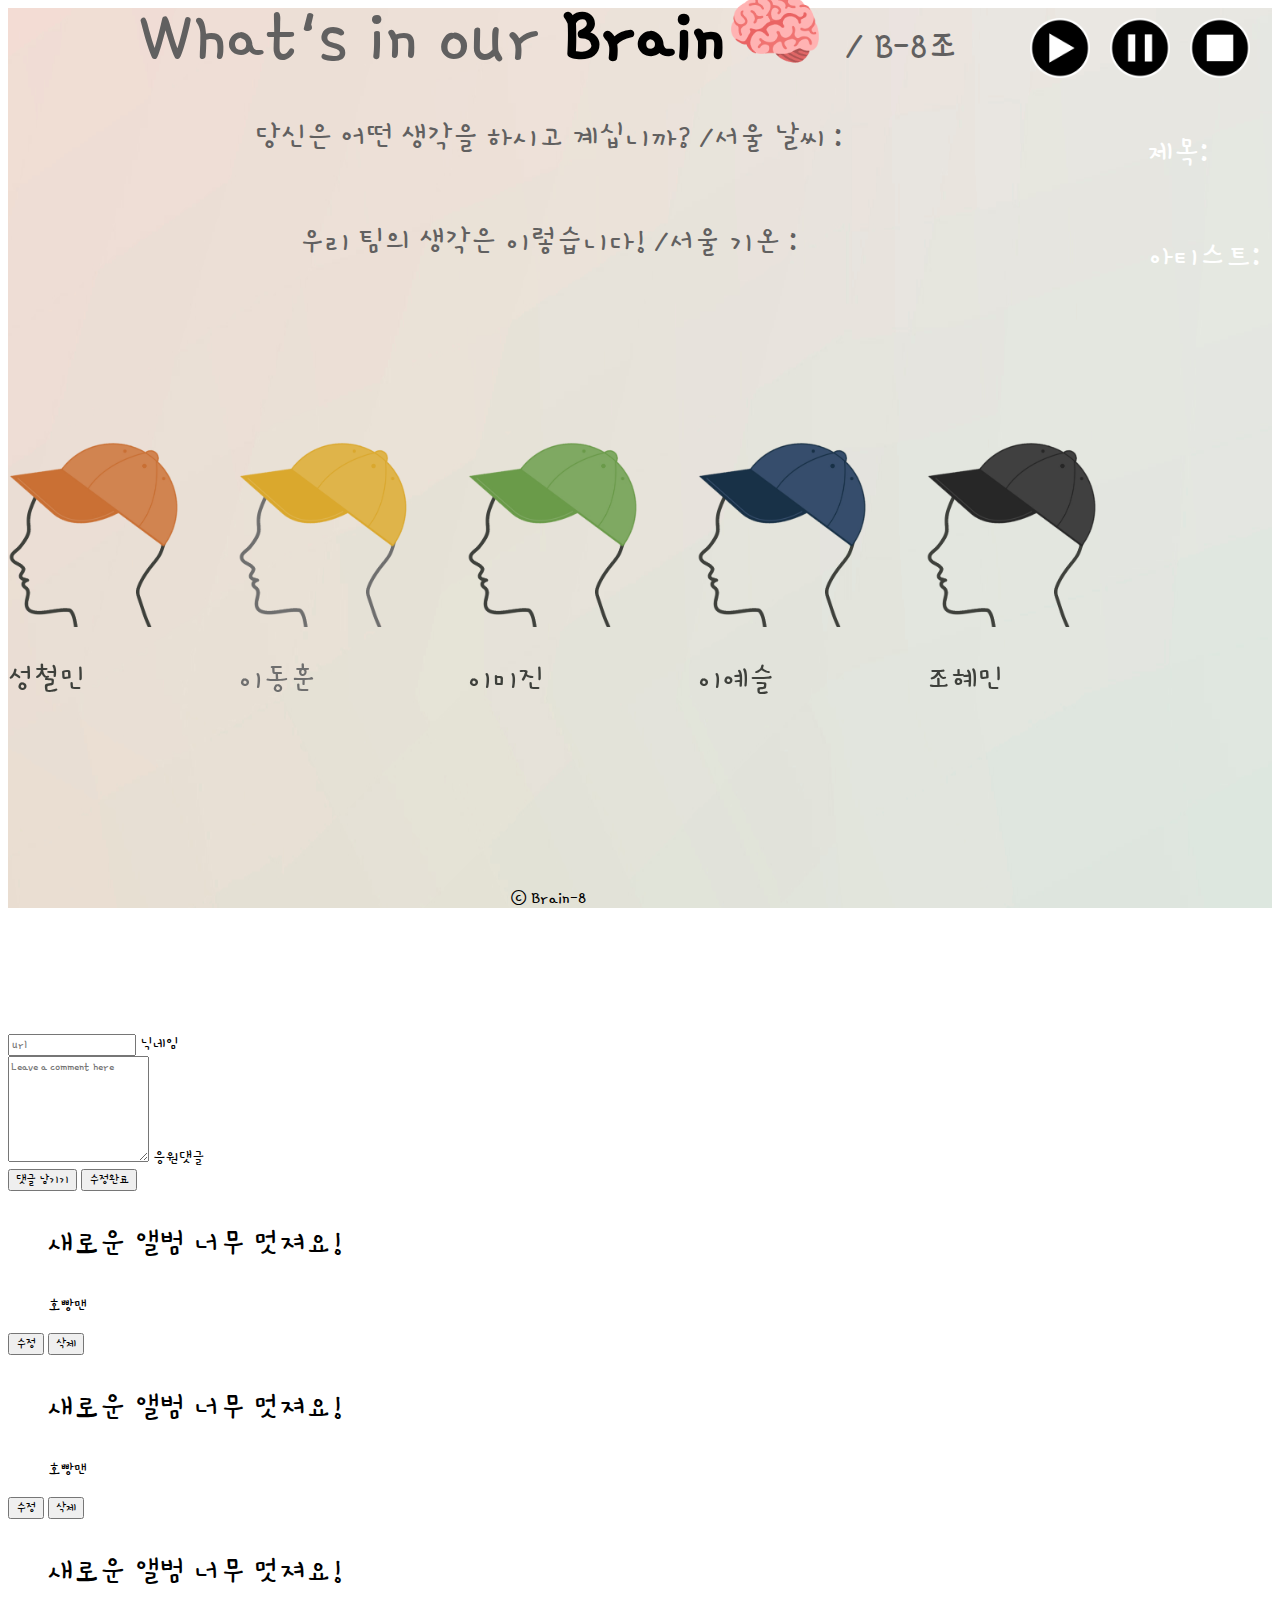
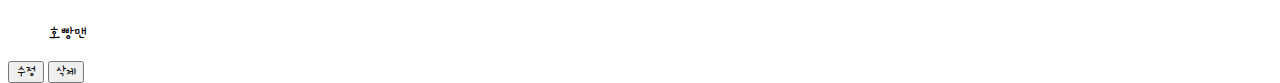
==== commit 7431f6bd: "Merge branch 'main' of github.com:Churnobyl/0304sparta-b8" ====
--- a/templates/index.html
+++ b/templates/index.html
@@ -13,7 +13,6 @@
   <!-- css link -->
   <link rel="stylesheet" href="../static/css/style.css?after" type="text/css">
   <link rel="stylesheet" href="../static/css/animations.css?after" type="text/css">
-  <link rel="stylesheet" href="../static/css/popup.css?after" type="text/css">
 
   <!-- 부트스트랩, jQuery -->
   <link href="https://cdn.jsdelivr.net/npm/bootstrap@5.2.3/dist/css/bootstrap.min.css" rel="stylesheet"
@@ -25,6 +24,24 @@
 </head>
 
 <script>
+  $.ajax({
+    type: "GET",
+    url: "https://api.openweathermap.org/data/2.5/weather?lat=37.566536&lon=126.977966&appid=20a67cfc9756c2dff3287c8549a2c229&units=metric",
+    data: {},
+    success: function(response){
+      let weather = response['weather']['0']['main']
+      let temp = response['main']['temp']
+      
+      let temp_html = `<span>${weather}</span>`
+      let temp_html2 = `<span>${temp}</span>`
+      $('#wth').append(temp_html)
+      $('#tp').append(temp_html2)
+    
+    console.log(weather, temp)
+    }
+    })
+
+
   /* brain content hovering jquery */
   $(document).ready(function () {
     $('.brain').hover(function () {
@@ -77,8 +94,7 @@
           
               
 
-              // id 값을 forEach 에서 네임이랑 커멘트처럼 받아서 어펜드 붙이는 그 에디트 ,리무브 함수의 소괄호 안에 넣어주면
-
+              
               let temp_html = `<div class="card" id='${_id}'>
                                   <div class="card-body">
                                     <blockquote class="blockquote mb-0">
@@ -102,15 +118,6 @@
 
 
      
-      // function edit_comment(_id){
-      //   fetch ('/comment/edit/'+_id,{method : "POST"}).then((res)=>res.json()).then((data) => {})
-
-
-      //   alert(data["msg"]);
-      //   window.location.reload();
-      // }
-
-      //edit_comment GET edit 뒤에 아이디 값이 url이 되게
 
       function edit_comment(_id) {
         fetch('/comment/edit/'+_id,{method : "GET"}).then((res)=>res.json()).then((data)=>{
@@ -232,45 +239,183 @@
 </script>
 
 <body>
+  <!-- Brain Modal -->
+  <div id="brain">
+    <div class="brain-modal-bg"></div>
+    <div class="brain-modal-wrap" id="modal">
+      <button class="modal-button">&times;</button>
+      <div class="brain-content">
+        <img src="../static/img/brain.png">
+        <div>
+          <div class="brain-part1 brain-part" id="giveup">
+            <img src="../static/img/part1.png">
+            <p>포기?</p>
+          </div>
+
+          <div class="brain-part2 brain-part" id="bucket">
+            <div class="brain-img">
+              <img src="../static/img/part2.png">
+            </div>
+            <p class="brain-text" id="bucket-p">버킷리스트</p>
+          </div>
+
+          <div class="brain-part3 brain-part" id="dream">
+            <div class="brain-img">
+              <img src="../static/img/part3.png">
+            </div>
+            <p class="brain-text" style="left:56%; top: 45%" id="dream-p">꿈</p>
+          </div>
+          <div class="brain-part4 brain-part" id="cooperation">
+            <div class="brain-img">
+              <img src="../static/img/part4.png">
+            </div>
+            <p class="brain-text" style="font-size: 2.8rem; line-height:2.9rem;" id="cooperation-p">추구하는 협업스타일</p>
+          </div>
+          <div class="brain-part5 brain-part" id="music" data-bs-toggle="modal" data-bs-target="#exampleModal">
+            <div class="brain-img">
+              <img src="../static/img/part5.png">
+            </div>
+            <p class="brain-text" style="left:56%; top: 56%" id="music-p">음악</p>
+          </div>
+          <div class="brain-part6 brain-part" id="strengths">
+            <div class="brain-img">
+              <img src="../static/img/part6.png">
+            </div>
+            <p class="brain-text" style="top: 55%" id="strengths-p">자신의 장점</p>
+          </div>
+          <div class="brain-part7 brain-part" id="mbti">
+            <div class="brain-img">
+              <img src="../static/img/part7.png">
+            </div>
+            <p class="brain-text" id="mbti-p">MBTI</p>
+          </div>
+          <div class="brain-part8 brain-part" id="blog">
+            <div class="brain-img">
+              <img src="../static/img/part8.png">
+            </div>
+            <p class="brain-text" style="left:46%; top: 63%">블로그</p>
+          </div>
+        </div>
+      </div>
+      <div class="brain-name-cover">
+        <p class="brain-name"></p>
+      </div>
+      
+    </div>
+  </div>
+  <!-- Brain Modal end -->
+
+  <!-- youtube Modal -->
+  <div class="modal fade" id="exampleModal" tabindex="-1" aria-labelledby="exampleModalLabel" aria-hidden="true">
+    <div class="modal-dialog">
+      <div id="yttransparent" style="display: none;">
+      </div>
+    </div>
+    <div class="ytPlay-text-cover">
+      <div>
+        <p>
+          제목:
+        <h1 id="songTitle"></h1>
+        </p>
+      </div>
+      <div>
+        <p>
+          아티스트:
+        <h2 id="songArtist"></h2>
+        </p>
+      </div>
+    </div>
+    <div id="ytPlayButton" class="ytPlay-cover">
+      <img src="../static/img/ytplay.png" class="ytbutton bounce play" id="play">
+      <img src="../static/img/ytpause.png" class="ytbutton bounce pause" id="pause">
+      <img src="../static/img/ytstop.png" class="ytbutton bounce stop" id="stop">
+    </div>
+
+  </div>
+  <!-- youtube Modal end-->
+
+  <!-- container html -->
   <div class="cover">
     <div class="container">
 
       <!-- title html -->
       <div class="title">
-        B-8 뇌구조
+        <span>What's in our <strong style="color: black;">Brain🧠</strong> <span style="font-size: 40px;">/ B-8조</span></span>
+        <p>당신은 어떤 생각을 하시고 계십니까? <span id="wth">/서울 날씨 : </span></p>
+        <p>우리 팀의 생각은 이렇습니다!<span id="tp"> /서울 기온 : </span></p>
       </div>
       <!-- title html end -->
+
 
       <!-- section html -->
       <div class="section">
         <div class="brain-cover">
-          <div class="brain">
-            <img src="../static/img/brain.png" alt ="../static/img/modal.png">
-            <p>성철민</p>
-          </div>
-          <div class="brain">
-            <img src="../static/img/brain.png" alt ="../static/img/modal.png">
-            <p>이동훈</p>
-          </div>
-          <div class="brain">
-            <img src="../static/img/brain.png" alt ="../static/img/modal.png">
-            <p>이미진</p>
-          </div>
-          <div class="brain">
-            <img src="../static/img/brain.png" alt ="../static/img/modal.png">
-            <p>이예슬</p>
-          </div>
-          <div class="brain">
-            <img src="../static/img/brain.png" alt ="../static/img/modal.png">
-            <p>조혜민</p>
-          </div>
+
+          <div class="brain-hat-combine">
+            <div class="hat">
+              <img src="../static/img/hat1.png">
+            </div>
+            <a href="#modal" class="brain-btn-open">
+              <div class="brain">
+                <img src="../static/img/brain.png">
+                <p>성철민</p>
+              </div>
+            </a>
+          </div>
+
+          <div class="brain-hat-combine">
+            <div class="hat">
+              <img src="../static/img/hat2.png">
+            </div>
+            <a onClick="">
+              <div class="brain brain-flower" id="dh-cover">
+                <img src="../static/img/brain.png" id="flower">
+                <p id="dh">이동훈</p>
+              </div>
+            </a>
+          </div>
+            
+        <div class="brain-hat-combine">
+          <div class="hat">
+            <img src="../static/img/hat3.png">
+          </div>
+          <a href="#modal" class="brain-btn-open" onClick="">
+            <div class="brain">
+              <img src="../static/img/brain.png">
+              <p>이미진</p>
+            </div>
+          </a>
+        </div>
+          
+        <div class="brain-hat-combine">
+          <div class="hat">
+            <img src="../static/img/hat4.png">
+          </div>
+          <a href="#modal" class="brain-btn-open" onClick="">
+            <div class="brain">
+              <img src="../static/img/brain.png">
+              <p>이예슬</p>
+            </div>
+          </a>
+        </div>
+
+        <div class="brain-hat-combine">
+          <div class="hat">
+            <img src="../static/img/hat5.png">
+          </div>
+          <a href="#modal" class="brain-btn-open" onClick="">
+            <div class="brain">
+              <img src="../static/img/brain.png">
+              <p>조혜민</p>
+            </div>
+          </a>
+        </div>
 
         </div>
       </div>
       <div class="bottom">
         <p style="margin: 0 auto; font-size: 1.2rem;">ⓒ Brain-8</p>
       </div>
-      
 
 
 
@@ -340,27 +485,221 @@
           </div>
         </div>
       </div>
+    
+      <!-- section html end -->
       
-      <!-- section html end -->
-
-
     </div>
   
 
 
   </div>
-
-
-  	<!-- 팝업 될 곳 -->
-	<div class="modal">
-		<button>&times;</button>
-		<div class="modalBox">
-			<img src="" alt="">
-			<p></p>
-		</div>
-	</div>
-
 </body>
 
+
+
+
+<script>
+  /* brain content hovering jquery */
+  $(document).ready(function () {
+    $('.brain').hover(function () {
+      $(this).addClass('floating1');
+    },
+      function () {
+        $(this).removeClass('floating1');
+      }
+    )
+  })
+  /* brain content hovering jquery end */
+
+  /*brain-hat-combine content hovering jquery*/
+  $(document).ready(function () {
+    $('.brain-hat-combine').hover(function () {
+      $(this).children("div.brain").addClass('floating1')
+      $(this).children("div.hat").addClass('floating2')
+    },
+      function () {
+        $(this).children("div.brain").removeClass('floating1')
+        $(this).children("div.hat").removeClass('floating2');      }
+    )
+  })
+
+  /*brain-hat-combine content hovering jquery end*/
+
+  /* brain clicking */
+  $('.brain-btn-open').each(function () {
+    var modalID = $(this).attr('href');
+    var modalBg = $('.brain-modal-bg');
+
+    var imgTit = $(this).children('div.brain').children('p').text()
+
+    $(this).on('click', function (e) {
+
+      // 모달창 내용 함수 실행
+      brainListing(imgTit)
+
+      e.preventDefault();
+      $('.brain-name-cover').children('p.brain-name').text(imgTit)
+      modalBg.fadeIn();
+
+      $(modalID).show();
+
+      $('html').css({ overflow: 'hidden' });
+    });
+
+
+    //.modal안에 button을 클릭하면 .modal닫기
+    $('.modal-button').click(function () {
+      modalBg.fadeOut();
+      $(modalID).hide();
+      $(modalID).removeAttr('style');
+      window.location.reload();
+    })
+
+    $('.brain-modal-bg, .modal-close').on('click', function () {
+      modalBg.fadeOut();
+      $(modalID).hide();
+      $(modalID).removeAttr('style');
+      window.location.reload();
+
+      $('html').removeAttr('style');
+    });
+  });
+  /* brain clicking end */
+
+  /* brain listing */
+  function brainListing(a) {
+    let name = a;
+    let formData = new FormData();
+
+    formData.append("name_give", name);
+
+
+    fetch('/brain', { method: "POST", body: formData }).then((res) => res.json()).then((data) => {
+      let rows = data['result'][0]
+      console.log(rows)
+
+      let got_mbti = rows['mbti'] // MBTI
+      let got_dream = rows['dream'] // 꿈
+      let got_bucket = rows['bucket'] // 버킷리스트
+      let got_blog_url = rows['blog_url'] // 블로그 주소
+      let got_cooperation = rows['cooperation']  // 추구하는 협업스타일
+      let got_favorite_music = rows['favorite_music']  // 음악
+      let got_start = rows['start'] // 자신의 장점
+      let got_music = rows['music']  // 음악
+      let got_artist = rows['artist']  // 음악
+      let got_giveUp = rows['giveUp'] // 포기?
+      let got_strengths = rows['strengths'] // 자신의 장점
+
+      let each_data = {
+        'mbti': got_mbti,
+        'dream': got_dream,
+        'bucket': got_bucket,
+        'url': got_blog_url,
+        'cooperation': got_cooperation,
+        'favorite_music': got_favorite_music,
+        'start': got_start,
+        'giveUp': got_giveUp,
+        'strengths': got_strengths,
+        'music': got_music,
+        'artist': got_artist
+      }
+
+      /* brain content change */
+      $('#giveup').click(function () {
+        document.getElementById('giveup').classList.remove('brain-part');
+        alert(each_data['giveUp']);
+      })
+
+      $('#mbti').click(function () {
+        document.getElementById('mbti').classList.remove('brain-part');
+        $('#mbti-p').text(each_data['mbti']);
+      })
+
+      $('#dream').click(function () {
+        document.getElementById('dream').classList.remove('brain-part');
+        $('#dream-p').text(each_data['dream']);
+        $('#dream-p').css('font-size', '1.2rem');
+      })
+
+      $('#strengths').click(function () {
+        document.getElementById('strengths').classList.remove('brain-part');
+        $('#strengths-p').text(each_data['strengths']);
+        $('#strengths-p').css('font-size', '1.5rem');
+      })
+
+      $('#bucket').click(function () {
+        document.getElementById('bucket').classList.remove('brain-part');
+        $('#bucket-p').text(each_data['bucket']);
+        $('#bucket-p').css('font-size', '1.8rem');
+      })
+
+      $('#cooperation').click(function () {
+        document.getElementById('cooperation').classList.remove('brain-part');
+        $('#cooperation-p').text(each_data['cooperation']);
+        $('#cooperation-p').css('font-size', '1.8rem');
+      })
+
+      $('#music').click(function () {
+        document.getElementById('music').classList.remove('brain-part');
+        $('#yttransparent').empty();
+        $('#yttransparent').append(`
+        <iframe id='ytVideo' width='375' height='200'
+          src="https://www.youtube.com/embed/${each_data['favorite_music']}?autoplay=1&start=${each_data['start']}&mute=0&autohide='2'&modestbranding=1&enablejsapi=1&version=3&playerapiid=ytplayer"
+          frameBorder='0' allow='accelerometer; autoplay; encrypted-media; gyroscope; picture-in-picture'
+          allowFullScreen></iframe>`)
+        
+        $('#songTitle').text(each_data['music'])
+        $('#songArtist').text(each_data['artist'])
+      })
+
+      /* 유튜브 뮤직 버튼 */
+      $(".stop").on("click", function () {
+        document.getElementById('stop').classList.add('tossing');
+        $("iframe")[0].contentWindow.postMessage('{"event":"command","func":"' + 'stopVideo' + '","args":""}', '*');
+        console.log($("iframe")[0])
+      });
+      $(".pause").on("click", function () {
+        document.getElementById('pause').classList.add('tossing');
+        $("iframe")[0].contentWindow.postMessage('{"event":"command","func":"' + 'pauseVideo' + '","args":""}', '*');
+        console.log($("iframe")[0])
+      });
+      $(".play").on("click", function () {
+        document.getElementById('play').classList.add('tossing');
+        $("iframe")[0].contentWindow.postMessage('{"event":"command","func":"' + 'playVideo' + '","args":""}', '*');
+        console.log($("iframe")[0])
+      });
+
+      /* brain content change end */
+
+      /* blog url copy */
+      function copyToClipboard(val) {
+        const t = document.createElement("textarea");
+        document.body.appendChild(t);
+        t.value = val;
+        t.select();
+        document.execCommand('copy');
+        document.body.removeChild(t);
+      }
+      function copy() {
+        document.getElementById('blog').classList.remove('brain-part');
+        copyToClipboard(each_data['url']);
+        alert("블로그 주소 복사 완료!")
+      }
+
+      $('#blog').click(function () {
+        copy();
+      })
+      /* blog url copy end */
+    })
+  }
+    /* brain listing end */
+
+  function flowers() {
+    document.getElementById('dh-cover').classList.add('brain-flower');
+    document.getElementById("flower").src = "../static/img/road-with-flower.gif";
+    document.getElementById("dh").text = "";
+  }
+</script>
+
 </html>
 
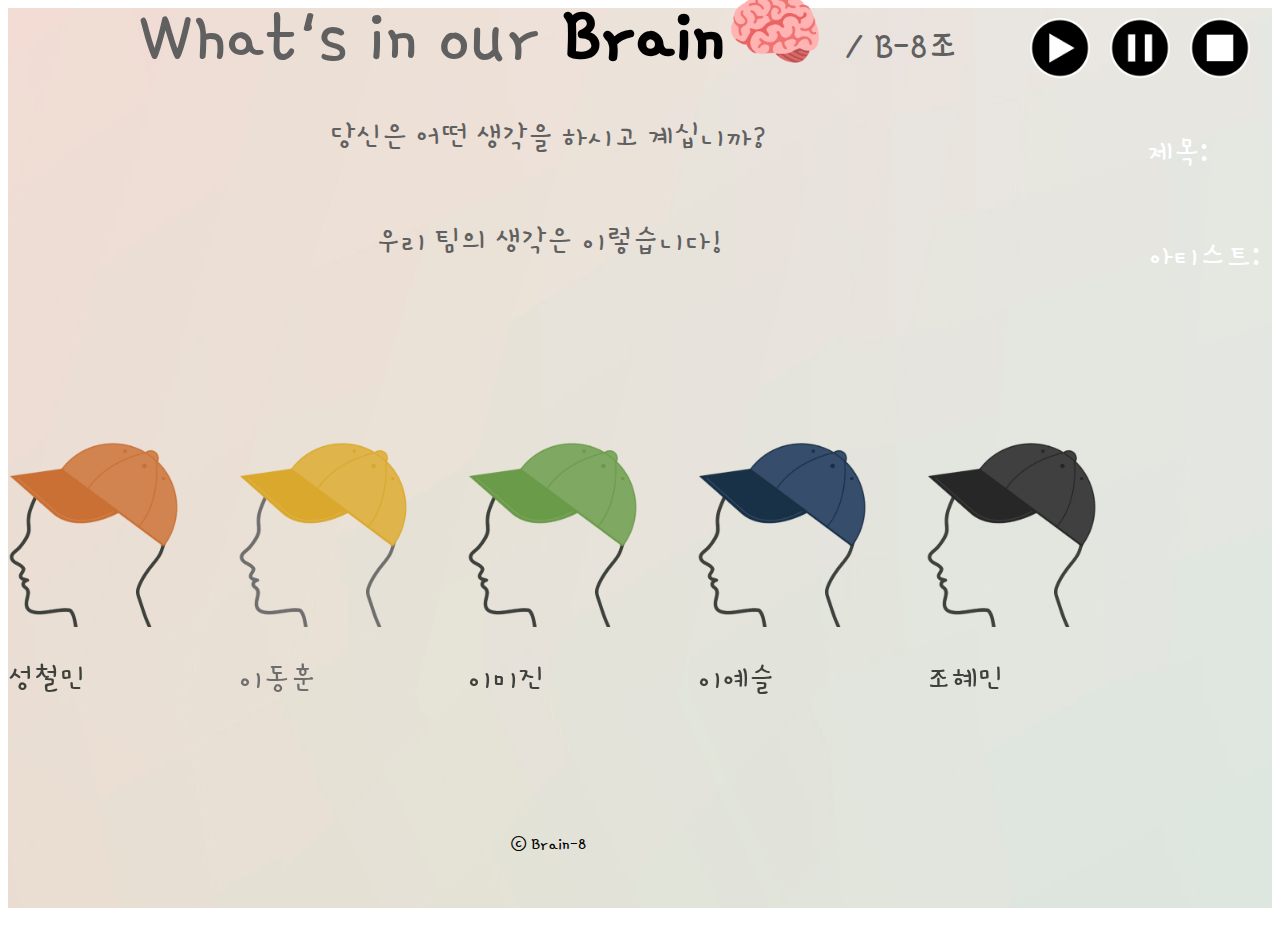
==== commit 704bcba3: "finish without comment" ====
--- a/templates/index.html
+++ b/templates/index.html
@@ -24,24 +24,6 @@
 </head>
 
 <script>
-  $.ajax({
-    type: "GET",
-    url: "https://api.openweathermap.org/data/2.5/weather?lat=37.566536&lon=126.977966&appid=20a67cfc9756c2dff3287c8549a2c229&units=metric",
-    data: {},
-    success: function(response){
-      let weather = response['weather']['0']['main']
-      let temp = response['main']['temp']
-      
-      let temp_html = `<span>${weather}</span>`
-      let temp_html2 = `<span>${temp}</span>`
-      $('#wth').append(temp_html)
-      $('#tp').append(temp_html2)
-    
-    console.log(weather, temp)
-    }
-    })
-
-
   /* brain content hovering jquery */
   $(document).ready(function () {
     $('.brain').hover(function () {
@@ -53,189 +35,6 @@
     )
   })
   /* brain content hovering jquery end */
-
-
-
-
-  // comment POST
-
-  $(document).ready(function () {
-        show_comment();
-      });
-     
-      function save_comment() {
-
-        let name = $('#name').val()
-        let comment = $('#comment').val()
-        let formData = new FormData();
-        formData.append("name_give", name);
-        formData.append("comment_give", comment);
-
-        fetch('/', {method: "POST", body: formData,}).then((res) => res.json()).then((data) => {
-         
-            alert(data["msg"]);
-            window.location.reload();
-          });
-      };
-
-      //comment GET
-
-      function show_comment() { 
-        fetch('/comment',{ method: "GET" }).then((res) => res.json()).then((data) => {
-						let rows = JSON.parse(data['result'])
-            
-            $('#comment-list').empty()
-
-            rows.forEach((a)=>{
-              let name = a['name']
-              let comment = a['comment']
-              let _id =a['_id']['$oid']
-              
-          
-              
-
-              
-              let temp_html = `<div class="card" id='${_id}'>
-                                  <div class="card-body">
-                                    <blockquote class="blockquote mb-0">
-                                      <p>${comment}</p>
-                                      <footer class="blockquote-footer">${name}</footer>
-                                    </blockquote>
-                                  </div>
-                                </div>
-                                <button onclick="edit_comment('${_id}')" type="button" class="btn btn-dark">
-                                        수정
-                                      </button>
-                                      <button onclick="remove_comment('${_id}')" type="button" class="btn btn-dark">
-                                        삭제
-                                      </button>`
-
-              $('#comment-list').append(temp_html)
-              
-         });
-				});
-      };
-
-
-     
-
-      function edit_comment(_id) {
-        fetch('/comment/edit/'+_id,{method : "GET"}).then((res)=>res.json()).then((data)=>{
-          let select = JSON.parse(data['result'])
-
-              
-              
-              
-            select.forEach((b)=>{
-              let name = b['name']
-              let comment = b['comment']
-              let _id = b['_id']
-
-       
-          
-
-
-  let before_edit_html = `<div class="mypost">
-                            <div class="form-floating mb-3">
-                              <input type="text" class="form-control" id="aftername" placeholder="url" />
-                              <label for="floatingInput">${name}</label>
-                            </div>
-                            <div class="form-floating">
-                              <textarea
-                                class="form-control"
-                                placeholder="Leave a comment here"
-                                id="aftercomment"
-                                style="height: 100px"
-                              ></textarea>
-                              <label for="floatingTextarea2">${comment}</label>
-                            </div>
-                            <button onclick="save_comment('${_id}')" type="button" class="btn btn-dark">
-                              댓글 남기기
-                            </button>
-                            
-                          
-                          </div>`
-                          $('#textarea').empty() 
-                          
-                         $('#textarea').append(before_edit_html);
-
-                     
-       
-        });
-      })};
-
-
-    
-
-
-      function save_edited_comment(_id){
-
-        let name = $('#name').val()
-        let comment = $('#comment').val()
-        
-        
-       console.log(name,comment,_id)
-        
-        let formData = new FormData();
-        formData.append("editname_give", name);
-        formData.append("editcomment_give", comment);
-        formData.append("editid_give", _id)
-
-        fetch('/comment/edit/'+_id, {method: "POST", body: formData,}).then((res) => res.json()).then((data) => {
-         
-         alert(data["msg"]);
-         window.location.reload();
-        
-                        })
-
-
-
-        
-
-         
-
-
-       };
-
-      
-
- 
-
-
-
-
-  $(function(){
-// 	이미지 클릭시 해당 이미지 모달
-	$(".brain").click(function(){
-		$(".modal").show();
-		// 해당 이미지 가져오기
-		var imgSrc = $(this).children("img").attr("alt");
-		var imgAlt = $(this).children("img").attr("alt");
-		$(".modalBox img").attr("src", imgSrc);
-		$(".modalBox img").attr("alt", imgAlt);
-
-		// 해당 이미지 텍스트 가져오기
-		var imgTit =  $(this).children("p").text();
-		$(".modalBox p").text(imgTit);
-	});
-
-	//.modal안에 button을 클릭하면 .modal닫기
-	$(".modal button").click(function(){
-		$(".modal").hide();
-	});
-
-	//.modal밖에 클릭시 닫힘
-	$(".modal").click(function (e) {
-    if (e.target.className != "modal") {
-      return false;
-    } else {
-      $(".modal").hide();
-    }
-  });
-});
-
-
-
 </script>
 
 <body>
@@ -243,6 +42,10 @@
   <div id="brain">
     <div class="brain-modal-bg"></div>
     <div class="brain-modal-wrap" id="modal">
+      <span id="point"></span><span id="wth"> 날씨 : </span>
+      <br>
+      <span id="points"></span><span id="tp"> 기온 : </span>
+
       <button class="modal-button">&times;</button>
       <div class="brain-content">
         <img src="../static/img/brain.png">
@@ -300,7 +103,7 @@
       <div class="brain-name-cover">
         <p class="brain-name"></p>
       </div>
-      
+
     </div>
   </div>
   <!-- Brain Modal end -->
@@ -340,9 +143,10 @@
 
       <!-- title html -->
       <div class="title">
-        <span>What's in our <strong style="color: black;">Brain🧠</strong> <span style="font-size: 40px;">/ B-8조</span></span>
-        <p>당신은 어떤 생각을 하시고 계십니까? <span id="wth">/서울 날씨 : </span></p>
-        <p>우리 팀의 생각은 이렇습니다!<span id="tp"> /서울 기온 : </span></p>
+        <span>What's in our <strong style="color: black;">Brain🧠</strong> <span style="font-size: 40px;">/
+            B-8조</span></span>
+        <p>당신은 어떤 생각을 하시고 계십니까? </p>
+        <p>우리 팀의 생각은 이렇습니다!</p>
       </div>
       <!-- title html end -->
 
@@ -374,42 +178,42 @@
               </div>
             </a>
           </div>
-            
-        <div class="brain-hat-combine">
-          <div class="hat">
-            <img src="../static/img/hat3.png">
-          </div>
-          <a href="#modal" class="brain-btn-open" onClick="">
-            <div class="brain">
-              <img src="../static/img/brain.png">
-              <p>이미진</p>
-            </div>
-          </a>
-        </div>
-          
-        <div class="brain-hat-combine">
-          <div class="hat">
-            <img src="../static/img/hat4.png">
-          </div>
-          <a href="#modal" class="brain-btn-open" onClick="">
-            <div class="brain">
-              <img src="../static/img/brain.png">
-              <p>이예슬</p>
-            </div>
-          </a>
-        </div>
-
-        <div class="brain-hat-combine">
-          <div class="hat">
-            <img src="../static/img/hat5.png">
-          </div>
-          <a href="#modal" class="brain-btn-open" onClick="">
-            <div class="brain">
-              <img src="../static/img/brain.png">
-              <p>조혜민</p>
-            </div>
-          </a>
-        </div>
+
+          <div class="brain-hat-combine">
+            <div class="hat">
+              <img src="../static/img/hat3.png">
+            </div>
+            <a href="#modal" class="brain-btn-open" onClick="">
+              <div class="brain">
+                <img src="../static/img/brain.png">
+                <p>이미진</p>
+              </div>
+            </a>
+          </div>
+
+          <div class="brain-hat-combine">
+            <div class="hat">
+              <img src="../static/img/hat4.png">
+            </div>
+            <a href="#modal" class="brain-btn-open" onClick="">
+              <div class="brain">
+                <img src="../static/img/brain.png">
+                <p>이예슬</p>
+              </div>
+            </a>
+          </div>
+
+          <div class="brain-hat-combine">
+            <div class="hat">
+              <img src="../static/img/hat5.png">
+            </div>
+            <a href="#modal" class="brain-btn-open" onClick="">
+              <div class="brain">
+                <img src="../static/img/brain.png">
+                <p>조혜민</p>
+              </div>
+            </a>
+          </div>
 
         </div>
       </div>
@@ -418,78 +222,10 @@
       </div>
 
 
-
-      <div class="mypost" id="textarea">
-        <div class="form-floating mb-3">
-          <input type="text" class="form-control" id="name" placeholder="url" />
-          <label for="floatingInput">닉네임</label>
-        </div>
-        <div class="form-floating">
-          <textarea
-            class="form-control"
-            placeholder="Leave a comment here"
-            id="comment"
-            style="height: 100px"
-          ></textarea>
-          <label for="floatingTextarea2">응원댓글</label>
-        </div>
-        <button onclick="save_comment()" type="button" class="btn btn-dark">
-          댓글 남기기
-        </button>
-        <button onclick="save_edited_comment()" type="button" class="btn btn-dark">
-          수정완료
-         </button>
-       
-      </div>
-      <div class="mycards" id="comment-list">
-        <div class="card">
-          <div class="card-body">
-            <blockquote class="blockquote mb-0">
-              <p>새로운 앨범 너무 멋져요!</p>
-              <footer class="blockquote-footer">호빵맨</footer>
-            </blockquote>
-             <button onclick="edit_comment()" type="button" class="btn btn-dark">
-          수정
-        </button>
-        <button onclick="remove_comment()" type="button" class="btn btn-dark">
-          삭제
-        </button>
-          </div>
-        </div>
-        <div class="card" >
-          <div class="card-body">
-            <blockquote class="blockquote mb-0">
-              <p>새로운 앨범 너무 멋져요!</p>
-              <footer class="blockquote-footer">호빵맨</footer>
-            </blockquote>
-            <button onclick="edit_comment()" type="button" class="btn btn-dark">
-              수정
-            </button>
-            <button onclick="remove_comment()" type="button" class="btn btn-dark">
-              삭제
-            </button>
-          </div>
-        </div>
-        <div class="card">
-          <div class="card-body">
-            <blockquote class="blockquote mb-0">
-              <p>새로운 앨범 너무 멋져요!</p>
-              <footer class="blockquote-footer">호빵맨</footer>
-            </blockquote>
-            <button onclick="edit_comment()" type="button" class="btn btn-dark">
-              수정
-            </button>
-            <button onclick="remove_comment()" type="button" class="btn btn-dark">
-              삭제
-            </button>
-          </div>
-        </div>
-      </div>
-    
       <!-- section html end -->
-      
+
     </div>
-  
+
 
 
   </div>
@@ -519,7 +255,8 @@
     },
       function () {
         $(this).children("div.brain").removeClass('floating1')
-        $(this).children("div.hat").removeClass('floating2');      }
+        $(this).children("div.hat").removeClass('floating2');
+      }
     )
   })
 
@@ -589,6 +326,9 @@
       let got_artist = rows['artist']  // 음악
       let got_giveUp = rows['giveUp'] // 포기?
       let got_strengths = rows['strengths'] // 자신의 장점
+      let got_latitude = rows['Latitude']
+      let got_longitude = rows['Longitude'] 
+
 
       let each_data = {
         'mbti': got_mbti,
@@ -601,8 +341,34 @@
         'giveUp': got_giveUp,
         'strengths': got_strengths,
         'music': got_music,
-        'artist': got_artist
-      }
+        'artist': got_artist,
+        'latitude': got_latitude,
+        'longitude': got_longitude
+      }
+
+      console.log(each_data)
+
+      /* weather system ^~^ */
+      $.ajax({
+        type: "GET",
+        url: `https://api.openweathermap.org/data/2.5/weather?lat=${each_data['latitude']}&lon=${each_data['longitude']}&appid=20a67cfc9756c2dff3287c8549a2c229&units=metric`,
+        data: {},
+        success: function (response) {
+          let weather = response['weather']['0']['main']
+          let temp = response['main']['temp']
+          let point = response['name']
+          let temp_html = `<span>${weather}</span>`
+          let temp_html2 = `<span>${temp}</span>`
+          $('#wth').append(temp_html)
+          $('#tp').append(temp_html2)
+          $('#point').text(point)
+          $('#points').text(point)
+    
+          console.log(weather, temp)
+        }
+      })
+
+      /* weather system end ^~^ */
 
       /* brain content change */
       $('#giveup').click(function () {
@@ -647,7 +413,7 @@
           src="https://www.youtube.com/embed/${each_data['favorite_music']}?autoplay=1&start=${each_data['start']}&mute=0&autohide='2'&modestbranding=1&enablejsapi=1&version=3&playerapiid=ytplayer"
           frameBorder='0' allow='accelerometer; autoplay; encrypted-media; gyroscope; picture-in-picture'
           allowFullScreen></iframe>`)
-        
+
         $('#songTitle').text(each_data['music'])
         $('#songArtist').text(each_data['artist'])
       })
@@ -692,7 +458,7 @@
       /* blog url copy end */
     })
   }
-    /* brain listing end */
+  /* brain listing end */
 
   function flowers() {
     document.getElementById('dh-cover').classList.add('brain-flower');
@@ -701,5 +467,4 @@
   }
 </script>
 
-</html>
-
+</html>--- a/static/css/style.css
+++ b/static/css/style.css
@@ -80,7 +80,7 @@
 
 .bottom {
   width: 100%;
-  height: 30vh;
+  height: 18vh;
   display: flex;
   align-items: center;
   margin: 0 auto;
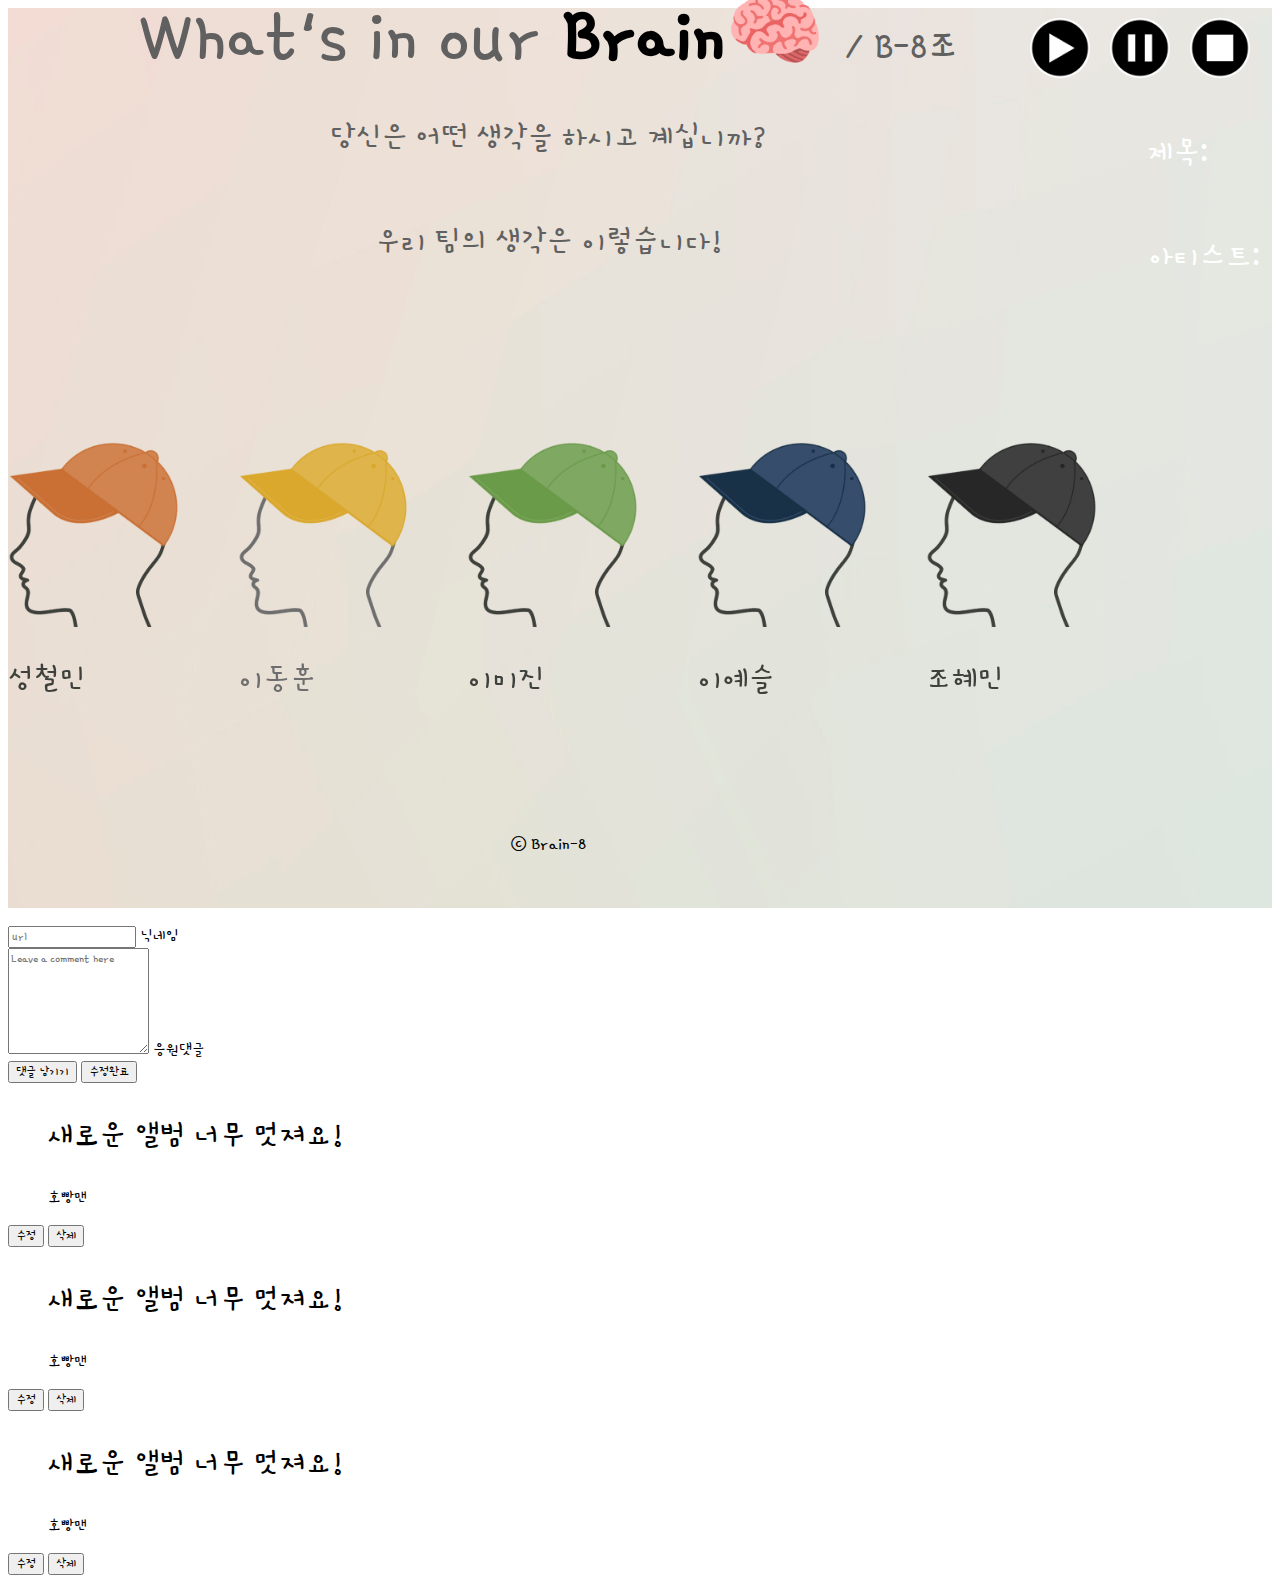
==== commit f93d6bd7: "without comment" ====
--- a/templates/index.html
+++ b/templates/index.html
@@ -35,6 +35,137 @@
     )
   })
   /* brain content hovering jquery end */
+
+
+
+
+  // comment POST
+
+  $(document).ready(function () {
+    show_comment();
+  });
+
+  function save_comment() {
+
+    let name = $('#name').val()
+    let comment = $('#comment').val()
+    let formData = new FormData();
+    formData.append("name_give", name);
+    formData.append("comment_give", comment);
+
+    fetch('/', { method: "POST", body: formData, }).then((res) => res.json()).then((data) => {
+
+      alert(data["msg"]);
+      window.location.reload();
+    });
+  };
+
+  //comment GET
+
+  function show_comment() {
+    fetch('/comment', { method: "GET" }).then((res) => res.json()).then((data) => {
+      let rows = JSON.parse(data['result'])
+
+      $('#comment-list').empty()
+
+      rows.forEach((a) => {
+        let name = a['name']
+        let comment = a['comment']
+        let _id = a['_id']['$oid']
+
+        let temp_html = `<div class="card" id='${_id}'>
+                                  <div class="card-body">
+                                    <blockquote class="blockquote mb-0">
+                                      <p>${comment}</p>
+                                      <footer class="blockquote-footer">${name}</footer>
+                                    </blockquote>
+                                  </div>
+                                </div>
+                                <button onclick="edit_comment('${_id}')" type="button" class="btn btn-dark">
+                                        수정
+                                      </button>
+                                      <button onclick="remove_comment('${_id}')" type="button" class="btn btn-dark">
+                                        삭제
+                                      </button>`
+
+        $('#comment-list').append(temp_html)
+
+      });
+    });
+  };
+
+
+
+
+  function edit_comment(_id) {
+    fetch('/comment/edit/' + _id, { method: "GET" }).then((res) => res.json()).then((data) => {
+      let select = JSON.parse(data['result'])
+
+
+
+
+      select.forEach((b) => {
+        let name = b['name']
+        let comment = b['comment']
+        let _id = b['_id']
+
+
+
+
+
+        let before_edit_html = `<div class="mypost">
+                            <div class="form-floating mb-3">
+                              <input type="text" class="form-control" id="aftername" placeholder="url" />
+                              <label for="floatingInput">${name}</label>
+                            </div>
+                            <div class="form-floating">
+                              <textarea
+                                class="form-control"
+                                placeholder="Leave a comment here"
+                                id="aftercomment"
+                                style="height: 100px"
+                              ></textarea>
+                              <label for="floatingTextarea2">${comment}</label>
+                            </div>
+                            <button onclick="save_comment('${_id}')" type="button" class="btn btn-dark">
+                              댓글 남기기
+                            </button>
+                            
+                          
+                          </div>`
+        $('#textarea').empty()
+
+        $('#textarea').append(before_edit_html);
+
+
+
+      });
+    })
+  };
+
+
+
+
+
+  function save_edited_comment(_id) {
+
+    let name = $('#name').val()
+    let comment = $('#comment').val()
+
+
+    console.log(name, comment, _id)
+
+    let formData = new FormData();
+    formData.append("editname_give", name);
+    formData.append("editcomment_give", comment);
+    formData.append("editid_give", _id)
+
+    fetch('/comment/edit/' + _id, { method: "POST", body: formData, }).then((res) => res.json()).then((data) => {
+      alert(data["msg"]);
+      window.location.reload();
+    })
+  };
+
 </script>
 
 <body>
@@ -221,6 +352,70 @@
         <p style="margin: 0 auto; font-size: 1.2rem;">ⓒ Brain-8</p>
       </div>
 
+
+
+      <div class="mypost" id="textarea">
+        <div class="form-floating mb-3">
+          <input type="text" class="form-control" id="name" placeholder="url" />
+          <label for="floatingInput">닉네임</label>
+        </div>
+        <div class="form-floating">
+          <textarea class="form-control" placeholder="Leave a comment here" id="comment"
+            style="height: 100px"></textarea>
+          <label for="floatingTextarea2">응원댓글</label>
+        </div>
+        <button onclick="save_comment()" type="button" class="btn btn-dark">
+          댓글 남기기
+        </button>
+        <button onclick="save_edited_comment()" type="button" class="btn btn-dark">
+          수정완료
+        </button>
+
+      </div>
+      <div class="mycards" id="comment-list">
+        <div class="card">
+          <div class="card-body">
+            <blockquote class="blockquote mb-0">
+              <p>새로운 앨범 너무 멋져요!</p>
+              <footer class="blockquote-footer">호빵맨</footer>
+            </blockquote>
+            <button onclick="edit_comment()" type="button" class="btn btn-dark">
+              수정
+            </button>
+            <button onclick="remove_comment()" type="button" class="btn btn-dark">
+              삭제
+            </button>
+          </div>
+        </div>
+        <div class="card">
+          <div class="card-body">
+            <blockquote class="blockquote mb-0">
+              <p>새로운 앨범 너무 멋져요!</p>
+              <footer class="blockquote-footer">호빵맨</footer>
+            </blockquote>
+            <button onclick="edit_comment()" type="button" class="btn btn-dark">
+              수정
+            </button>
+            <button onclick="remove_comment()" type="button" class="btn btn-dark">
+              삭제
+            </button>
+          </div>
+        </div>
+        <div class="card">
+          <div class="card-body">
+            <blockquote class="blockquote mb-0">
+              <p>새로운 앨범 너무 멋져요!</p>
+              <footer class="blockquote-footer">호빵맨</footer>
+            </blockquote>
+            <button onclick="edit_comment()" type="button" class="btn btn-dark">
+              수정
+            </button>
+            <button onclick="remove_comment()" type="button" class="btn btn-dark">
+              삭제
+            </button>
+          </div>
+        </div>
+      </div>
 
       <!-- section html end -->
 
@@ -327,7 +522,7 @@
       let got_giveUp = rows['giveUp'] // 포기?
       let got_strengths = rows['strengths'] // 자신의 장점
       let got_latitude = rows['Latitude']
-      let got_longitude = rows['Longitude'] 
+      let got_longitude = rows['Longitude']
 
 
       let each_data = {
@@ -363,7 +558,7 @@
           $('#tp').append(temp_html2)
           $('#point').text(point)
           $('#points').text(point)
-    
+
           console.log(weather, temp)
         }
       })
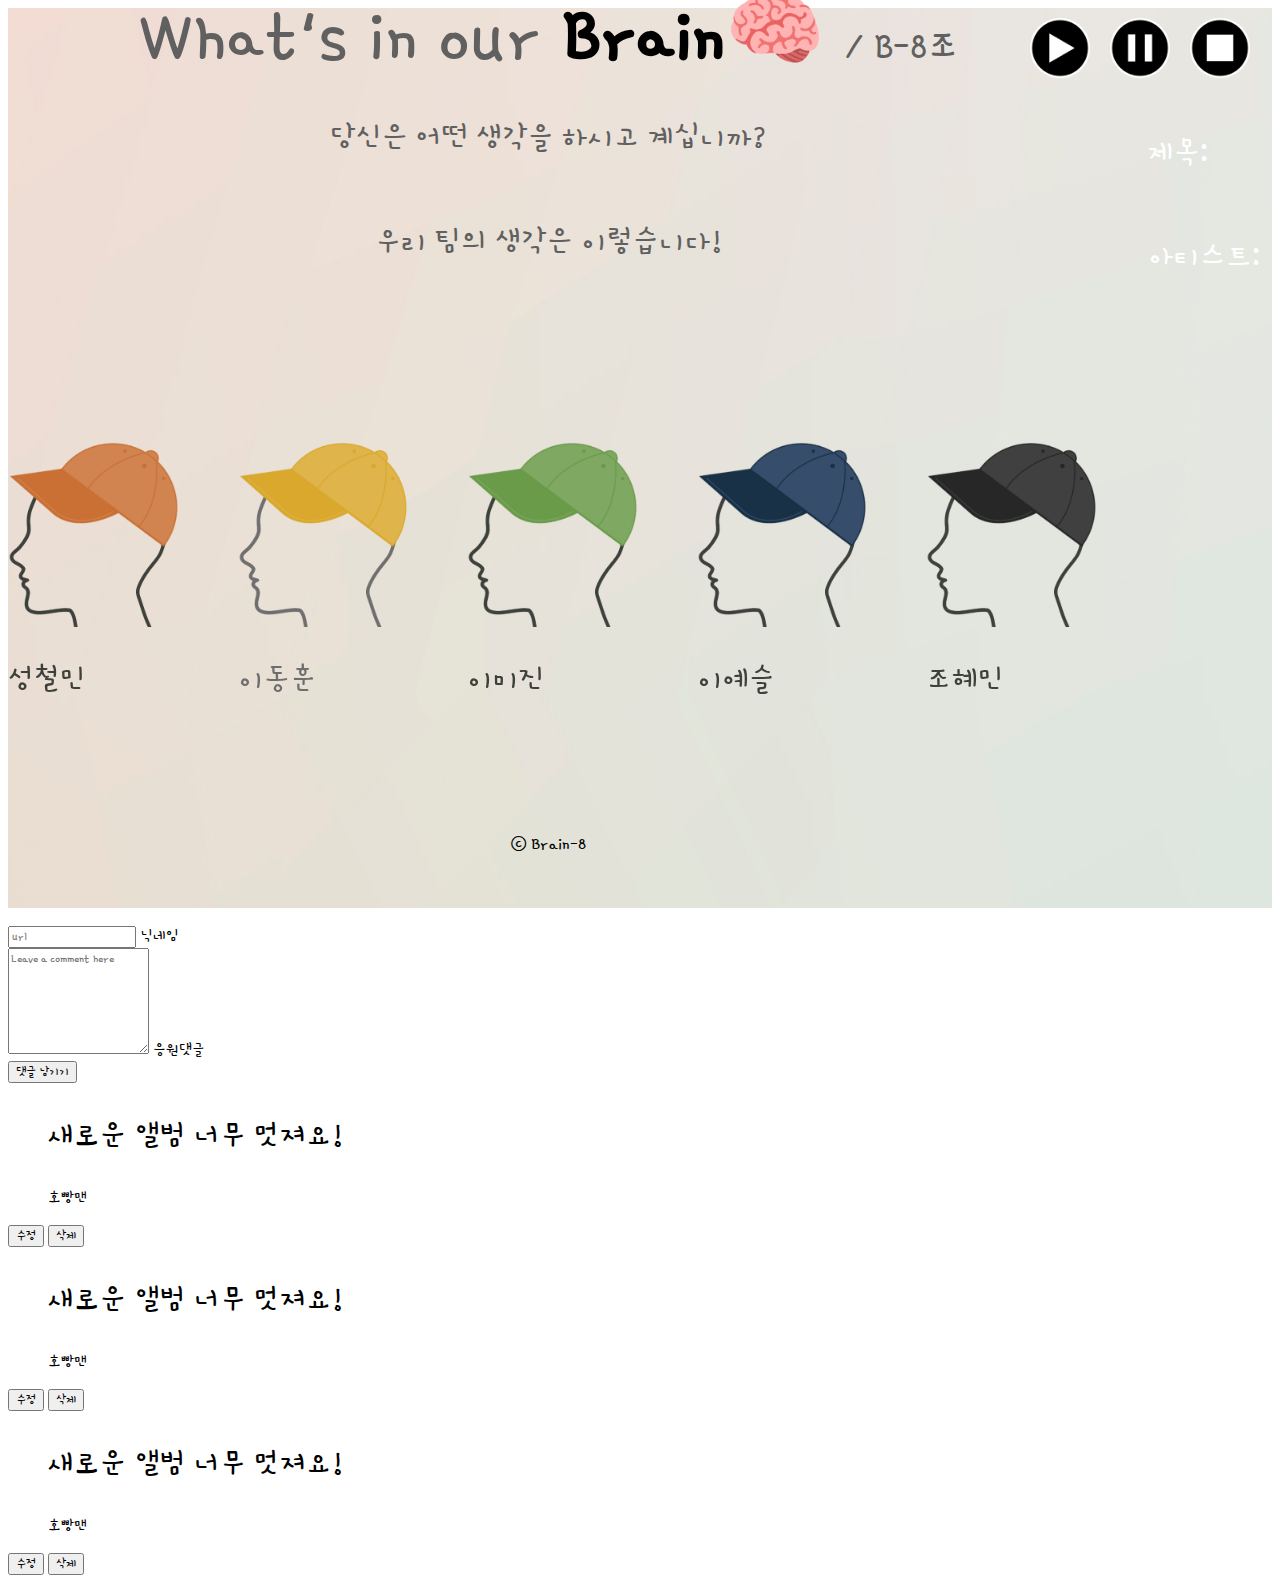
==== commit 5e86d900: "done" ====
--- a/templates/index.html
+++ b/templates/index.html
@@ -101,19 +101,15 @@
     fetch('/comment/edit/' + _id, { method: "GET" }).then((res) => res.json()).then((data) => {
       let select = JSON.parse(data['result'])
 
-
-
-
-      select.forEach((b) => {
-        let name = b['name']
-        let comment = b['comment']
-        let _id = b['_id']
-
-
-
-
-
-        let before_edit_html = `<div class="mypost">
+      let name = select[0]['name']
+      let comment = select[0]['comment']
+      let _id = select[0]['_id']
+
+
+
+
+
+      let before_edit_html = `<div class="mypost">
                             <div class="form-floating mb-3">
                               <input type="text" class="form-control" id="aftername" placeholder="url" />
                               <label for="floatingInput">${name}</label>
@@ -127,44 +123,54 @@
                               ></textarea>
                               <label for="floatingTextarea2">${comment}</label>
                             </div>
-                            <button onclick="save_comment('${_id}')" type="button" class="btn btn-dark">
+                            <button onclick="save_edited_comment('${_id}')" type="button" class="btn btn-dark">
                               댓글 남기기
                             </button>
                             
                           
                           </div>`
-        $('#textarea').empty()
-
-        $('#textarea').append(before_edit_html);
-
-
-
-      });
-    })
-  };
-
-
-
-
-
-  function save_edited_comment(_id) {
-
-    let name = $('#name').val()
-    let comment = $('#comment').val()
-
-
-    console.log(name, comment, _id)
-
-    let formData = new FormData();
-    formData.append("editname_give", name);
-    formData.append("editcomment_give", comment);
-    formData.append("editid_give", _id)
-
-    fetch('/comment/edit/' + _id, { method: "POST", body: formData, }).then((res) => res.json()).then((data) => {
-      alert(data["msg"]);
-      window.location.reload();
-    })
-  };
+
+      $('#textarea').empty()
+
+      $('#textarea').append(before_edit_html);
+
+      })
+    };
+
+
+// 잠깐살려둠
+
+
+    function save_edited_comment(_id) {
+
+      let name = $('#aftername').val()
+      let comment = $('#aftercomment').val()
+
+
+      console.log(name, comment, _id)
+
+      let formData = new FormData();
+      formData.append("editname_give", name);
+      formData.append("editcomment_give", comment);
+      formData.append("editid_give", _id)
+
+      fetch('/comment/edit', { method: "POST", body: formData, }).then((res) => res.json()).then((data) => {
+        alert(data["msg"]);
+        window.location.reload();
+
+      })
+    };
+
+
+    function remove_comment(_id) {
+
+      fetch('/comment/delete/' + _id, { method: "POST" }).then((res) => res.json()).then((data) => {
+
+        alert(data["msg"]);
+        window.location.reload();
+
+      })
+    }
 
 </script>
 
@@ -367,9 +373,7 @@
         <button onclick="save_comment()" type="button" class="btn btn-dark">
           댓글 남기기
         </button>
-        <button onclick="save_edited_comment()" type="button" class="btn btn-dark">
-          수정완료
-        </button>
+
 
       </div>
       <div class="mycards" id="comment-list">
@@ -430,236 +434,234 @@
 
 
 <script>
-  /* brain content hovering jquery */
-  $(document).ready(function () {
-    $('.brain').hover(function () {
-      $(this).addClass('floating1');
-    },
-      function () {
-        $(this).removeClass('floating1');
-      }
-    )
-  })
-  /* brain content hovering jquery end */
-
-  /*brain-hat-combine content hovering jquery*/
-  $(document).ready(function () {
-    $('.brain-hat-combine').hover(function () {
-      $(this).children("div.brain").addClass('floating1')
-      $(this).children("div.hat").addClass('floating2')
-    },
-      function () {
-        $(this).children("div.brain").removeClass('floating1')
-        $(this).children("div.hat").removeClass('floating2');
-      }
-    )
-  })
-
-  /*brain-hat-combine content hovering jquery end*/
-
-  /* brain clicking */
-  $('.brain-btn-open').each(function () {
-    var modalID = $(this).attr('href');
-    var modalBg = $('.brain-modal-bg');
-
-    var imgTit = $(this).children('div.brain').children('p').text()
-
-    $(this).on('click', function (e) {
-
-      // 모달창 내용 함수 실행
-      brainListing(imgTit)
-
-      e.preventDefault();
-      $('.brain-name-cover').children('p.brain-name').text(imgTit)
-      modalBg.fadeIn();
-
-      $(modalID).show();
-
-      $('html').css({ overflow: 'hidden' });
+    /* brain content hovering jquery */
+    $(document).ready(function () {
+      $('.brain').hover(function () {
+        $(this).addClass('floating1');
+      },
+        function () {
+          $(this).removeClass('floating1');
+        }
+      )
+    })
+    /* brain content hovering jquery end */
+
+    /*brain-hat-combine content hovering jquery*/
+    $(document).ready(function () {
+      $('.brain-hat-combine').hover(function () {
+        $(this).children("div.brain").addClass('floating1')
+        $(this).children("div.hat").addClass('floating2')
+      },
+        function () {
+          $(this).children("div.brain").removeClass('floating1')
+          $(this).children("div.hat").removeClass('floating2');
+        }
+      )
+    })
+
+    /*brain-hat-combine content hovering jquery end*/
+
+    /* brain clicking */
+    $('.brain-btn-open').each(function () {
+      var modalID = $(this).attr('href');
+      var modalBg = $('.brain-modal-bg');
+
+      var imgTit = $(this).children('div.brain').children('p').text()
+
+      $(this).on('click', function (e) {
+
+        // 모달창 내용 함수 실행
+        brainListing(imgTit)
+
+        e.preventDefault();
+        $('.brain-name-cover').children('p.brain-name').text(imgTit)
+        modalBg.fadeIn();
+
+        $(modalID).show();
+
+        $('html').css({ overflow: 'hidden' });
+      });
+
+
+      //.modal안에 button을 클릭하면 .modal닫기
+      $('.modal-button').click(function () {
+        modalBg.fadeOut();
+        $(modalID).hide();
+        $(modalID).removeAttr('style');
+        window.location.reload();
+      })
+
+      $('.brain-modal-bg, .modal-close').on('click', function () {
+        modalBg.fadeOut();
+        $(modalID).hide();
+        $(modalID).removeAttr('style');
+        window.location.reload();
+
+        $('html').removeAttr('style');
+      });
     });
-
-
-    //.modal안에 button을 클릭하면 .modal닫기
-    $('.modal-button').click(function () {
-      modalBg.fadeOut();
-      $(modalID).hide();
-      $(modalID).removeAttr('style');
-      window.location.reload();
-    })
-
-    $('.brain-modal-bg, .modal-close').on('click', function () {
-      modalBg.fadeOut();
-      $(modalID).hide();
-      $(modalID).removeAttr('style');
-      window.location.reload();
-
-      $('html').removeAttr('style');
-    });
-  });
-  /* brain clicking end */
-
-  /* brain listing */
-  function brainListing(a) {
-    let name = a;
-    let formData = new FormData();
-
-    formData.append("name_give", name);
-
-
-    fetch('/brain', { method: "POST", body: formData }).then((res) => res.json()).then((data) => {
-      let rows = data['result'][0]
-      console.log(rows)
-
-      let got_mbti = rows['mbti'] // MBTI
-      let got_dream = rows['dream'] // 꿈
-      let got_bucket = rows['bucket'] // 버킷리스트
-      let got_blog_url = rows['blog_url'] // 블로그 주소
-      let got_cooperation = rows['cooperation']  // 추구하는 협업스타일
-      let got_favorite_music = rows['favorite_music']  // 음악
-      let got_start = rows['start'] // 자신의 장점
-      let got_music = rows['music']  // 음악
-      let got_artist = rows['artist']  // 음악
-      let got_giveUp = rows['giveUp'] // 포기?
-      let got_strengths = rows['strengths'] // 자신의 장점
-      let got_latitude = rows['Latitude']
-      let got_longitude = rows['Longitude']
-
-
-      let each_data = {
-        'mbti': got_mbti,
-        'dream': got_dream,
-        'bucket': got_bucket,
-        'url': got_blog_url,
-        'cooperation': got_cooperation,
-        'favorite_music': got_favorite_music,
-        'start': got_start,
-        'giveUp': got_giveUp,
-        'strengths': got_strengths,
-        'music': got_music,
-        'artist': got_artist,
-        'latitude': got_latitude,
-        'longitude': got_longitude
-      }
-
-      console.log(each_data)
-
-      /* weather system ^~^ */
-      $.ajax({
-        type: "GET",
-        url: `https://api.openweathermap.org/data/2.5/weather?lat=${each_data['latitude']}&lon=${each_data['longitude']}&appid=20a67cfc9756c2dff3287c8549a2c229&units=metric`,
-        data: {},
-        success: function (response) {
-          let weather = response['weather']['0']['main']
-          let temp = response['main']['temp']
-          let point = response['name']
-          let temp_html = `<span>${weather}</span>`
-          let temp_html2 = `<span>${temp}</span>`
-          $('#wth').append(temp_html)
-          $('#tp').append(temp_html2)
-          $('#point').text(point)
-          $('#points').text(point)
-
-          console.log(weather, temp)
+    /* brain clicking end */
+
+    /* brain listing */
+    function brainListing(a) {
+      let name = a;
+      let formData = new FormData();
+
+      formData.append("name_give", name);
+
+
+      fetch('/brain', { method: "POST", body: formData }).then((res) => res.json()).then((data) => {
+        let rows = data['result'][0]
+
+        let got_mbti = rows['mbti'] // MBTI
+        let got_dream = rows['dream'] // 꿈
+        let got_bucket = rows['bucket'] // 버킷리스트
+        let got_blog_url = rows['blog_url'] // 블로그 주소
+        let got_cooperation = rows['cooperation']  // 추구하는 협업스타일
+        let got_favorite_music = rows['favorite_music']  // 음악
+        let got_start = rows['start'] // 자신의 장점
+        let got_music = rows['music']  // 음악
+        let got_artist = rows['artist']  // 음악
+        let got_giveUp = rows['giveUp'] // 포기?
+        let got_strengths = rows['strengths'] // 자신의 장점
+        let got_latitude = rows['Latitude']
+        let got_longitude = rows['Longitude']
+
+
+        let each_data = {
+          'mbti': got_mbti,
+          'dream': got_dream,
+          'bucket': got_bucket,
+          'url': got_blog_url,
+          'cooperation': got_cooperation,
+          'favorite_music': got_favorite_music,
+          'start': got_start,
+          'giveUp': got_giveUp,
+          'strengths': got_strengths,
+          'music': got_music,
+          'artist': got_artist,
+          'latitude': got_latitude,
+          'longitude': got_longitude
         }
-      })
-
-      /* weather system end ^~^ */
-
-      /* brain content change */
-      $('#giveup').click(function () {
-        document.getElementById('giveup').classList.remove('brain-part');
-        alert(each_data['giveUp']);
-      })
-
-      $('#mbti').click(function () {
-        document.getElementById('mbti').classList.remove('brain-part');
-        $('#mbti-p').text(each_data['mbti']);
-      })
-
-      $('#dream').click(function () {
-        document.getElementById('dream').classList.remove('brain-part');
-        $('#dream-p').text(each_data['dream']);
-        $('#dream-p').css('font-size', '1.2rem');
-      })
-
-      $('#strengths').click(function () {
-        document.getElementById('strengths').classList.remove('brain-part');
-        $('#strengths-p').text(each_data['strengths']);
-        $('#strengths-p').css('font-size', '1.5rem');
-      })
-
-      $('#bucket').click(function () {
-        document.getElementById('bucket').classList.remove('brain-part');
-        $('#bucket-p').text(each_data['bucket']);
-        $('#bucket-p').css('font-size', '1.8rem');
-      })
-
-      $('#cooperation').click(function () {
-        document.getElementById('cooperation').classList.remove('brain-part');
-        $('#cooperation-p').text(each_data['cooperation']);
-        $('#cooperation-p').css('font-size', '1.8rem');
-      })
-
-      $('#music').click(function () {
-        document.getElementById('music').classList.remove('brain-part');
-        $('#yttransparent').empty();
-        $('#yttransparent').append(`
+
+
+        /* weather system ^~^ */
+        $.ajax({
+          type: "GET",
+          url: `https://api.openweathermap.org/data/2.5/weather?lat=${each_data['latitude']}&lon=${each_data['longitude']}&appid=20a67cfc9756c2dff3287c8549a2c229&units=metric`,
+          data: {},
+          success: function (response) {
+            let weather = response['weather']['0']['main']
+            let temp = response['main']['temp']
+            let point = response['name']
+            let temp_html = `<span>${weather}</span>`
+            let temp_html2 = `<span>${temp}</span>`
+            $('#wth').append(temp_html)
+            $('#tp').append(temp_html2)
+            $('#point').text(point)
+            $('#points').text(point)
+
+            console.log(weather, temp)
+          }
+        })
+
+        /* weather system end ^~^ */
+
+        /* brain content change */
+        $('#giveup').click(function () {
+          document.getElementById('giveup').classList.remove('brain-part');
+          alert(each_data['giveUp']);
+        })
+
+        $('#mbti').click(function () {
+          document.getElementById('mbti').classList.remove('brain-part');
+          $('#mbti-p').text(each_data['mbti']);
+        })
+
+        $('#dream').click(function () {
+          document.getElementById('dream').classList.remove('brain-part');
+          $('#dream-p').text(each_data['dream']);
+          $('#dream-p').css('font-size', '1.2rem');
+        })
+
+        $('#strengths').click(function () {
+          document.getElementById('strengths').classList.remove('brain-part');
+          $('#strengths-p').text(each_data['strengths']);
+          $('#strengths-p').css('font-size', '1.5rem');
+        })
+
+        $('#bucket').click(function () {
+          document.getElementById('bucket').classList.remove('brain-part');
+          $('#bucket-p').text(each_data['bucket']);
+          $('#bucket-p').css('font-size', '1.8rem');
+        })
+
+        $('#cooperation').click(function () {
+          document.getElementById('cooperation').classList.remove('brain-part');
+          $('#cooperation-p').text(each_data['cooperation']);
+          $('#cooperation-p').css('font-size', '1.8rem');
+        })
+
+        $('#music').click(function () {
+          document.getElementById('music').classList.remove('brain-part');
+          $('#yttransparent').empty();
+          $('#yttransparent').append(`
         <iframe id='ytVideo' width='375' height='200'
           src="https://www.youtube.com/embed/${each_data['favorite_music']}?autoplay=1&start=${each_data['start']}&mute=0&autohide='2'&modestbranding=1&enablejsapi=1&version=3&playerapiid=ytplayer"
           frameBorder='0' allow='accelerometer; autoplay; encrypted-media; gyroscope; picture-in-picture'
           allowFullScreen></iframe>`)
 
-        $('#songTitle').text(each_data['music'])
-        $('#songArtist').text(each_data['artist'])
+          $('#songTitle').text(each_data['music'])
+          $('#songArtist').text(each_data['artist'])
+        })
+
+        /* 유튜브 뮤직 버튼 */
+        $(".stop").on("click", function () {
+          document.getElementById('stop').classList.add('tossing');
+          $("iframe")[0].contentWindow.postMessage('{"event":"command","func":"' + 'stopVideo' + '","args":""}', '*');
+          console.log($("iframe")[0])
+        });
+        $(".pause").on("click", function () {
+          document.getElementById('pause').classList.add('tossing');
+          $("iframe")[0].contentWindow.postMessage('{"event":"command","func":"' + 'pauseVideo' + '","args":""}', '*');
+          console.log($("iframe")[0])
+        });
+        $(".play").on("click", function () {
+          document.getElementById('play').classList.add('tossing');
+          $("iframe")[0].contentWindow.postMessage('{"event":"command","func":"' + 'playVideo' + '","args":""}', '*');
+          console.log($("iframe")[0])
+        });
+
+        /* brain content change end */
+
+        /* blog url copy */
+        function copyToClipboard(val) {
+          const t = document.createElement("textarea");
+          document.body.appendChild(t);
+          t.value = val;
+          t.select();
+          document.execCommand('copy');
+          document.body.removeChild(t);
+        }
+        function copy() {
+          document.getElementById('blog').classList.remove('brain-part');
+          copyToClipboard(each_data['url']);
+          alert("블로그 주소 복사 완료!")
+        }
+
+        $('#blog').click(function () {
+          copy();
+        })
+        /* blog url copy end */
       })
-
-      /* 유튜브 뮤직 버튼 */
-      $(".stop").on("click", function () {
-        document.getElementById('stop').classList.add('tossing');
-        $("iframe")[0].contentWindow.postMessage('{"event":"command","func":"' + 'stopVideo' + '","args":""}', '*');
-        console.log($("iframe")[0])
-      });
-      $(".pause").on("click", function () {
-        document.getElementById('pause').classList.add('tossing');
-        $("iframe")[0].contentWindow.postMessage('{"event":"command","func":"' + 'pauseVideo' + '","args":""}', '*');
-        console.log($("iframe")[0])
-      });
-      $(".play").on("click", function () {
-        document.getElementById('play').classList.add('tossing');
-        $("iframe")[0].contentWindow.postMessage('{"event":"command","func":"' + 'playVideo' + '","args":""}', '*');
-        console.log($("iframe")[0])
-      });
-
-      /* brain content change end */
-
-      /* blog url copy */
-      function copyToClipboard(val) {
-        const t = document.createElement("textarea");
-        document.body.appendChild(t);
-        t.value = val;
-        t.select();
-        document.execCommand('copy');
-        document.body.removeChild(t);
-      }
-      function copy() {
-        document.getElementById('blog').classList.remove('brain-part');
-        copyToClipboard(each_data['url']);
-        alert("블로그 주소 복사 완료!")
-      }
-
-      $('#blog').click(function () {
-        copy();
-      })
-      /* blog url copy end */
-    })
-  }
-  /* brain listing end */
-
-  function flowers() {
-    document.getElementById('dh-cover').classList.add('brain-flower');
-    document.getElementById("flower").src = "../static/img/road-with-flower.gif";
-    document.getElementById("dh").text = "";
-  }
+    }
+    /* brain listing end */
+
+    function flowers() {
+      document.getElementById('dh-cover').classList.add('brain-flower');
+      document.getElementById("flower").src = "../static/img/road-with-flower.gif";
+      document.getElementById("dh").text = "";
+    }
 </script>
 
 </html>